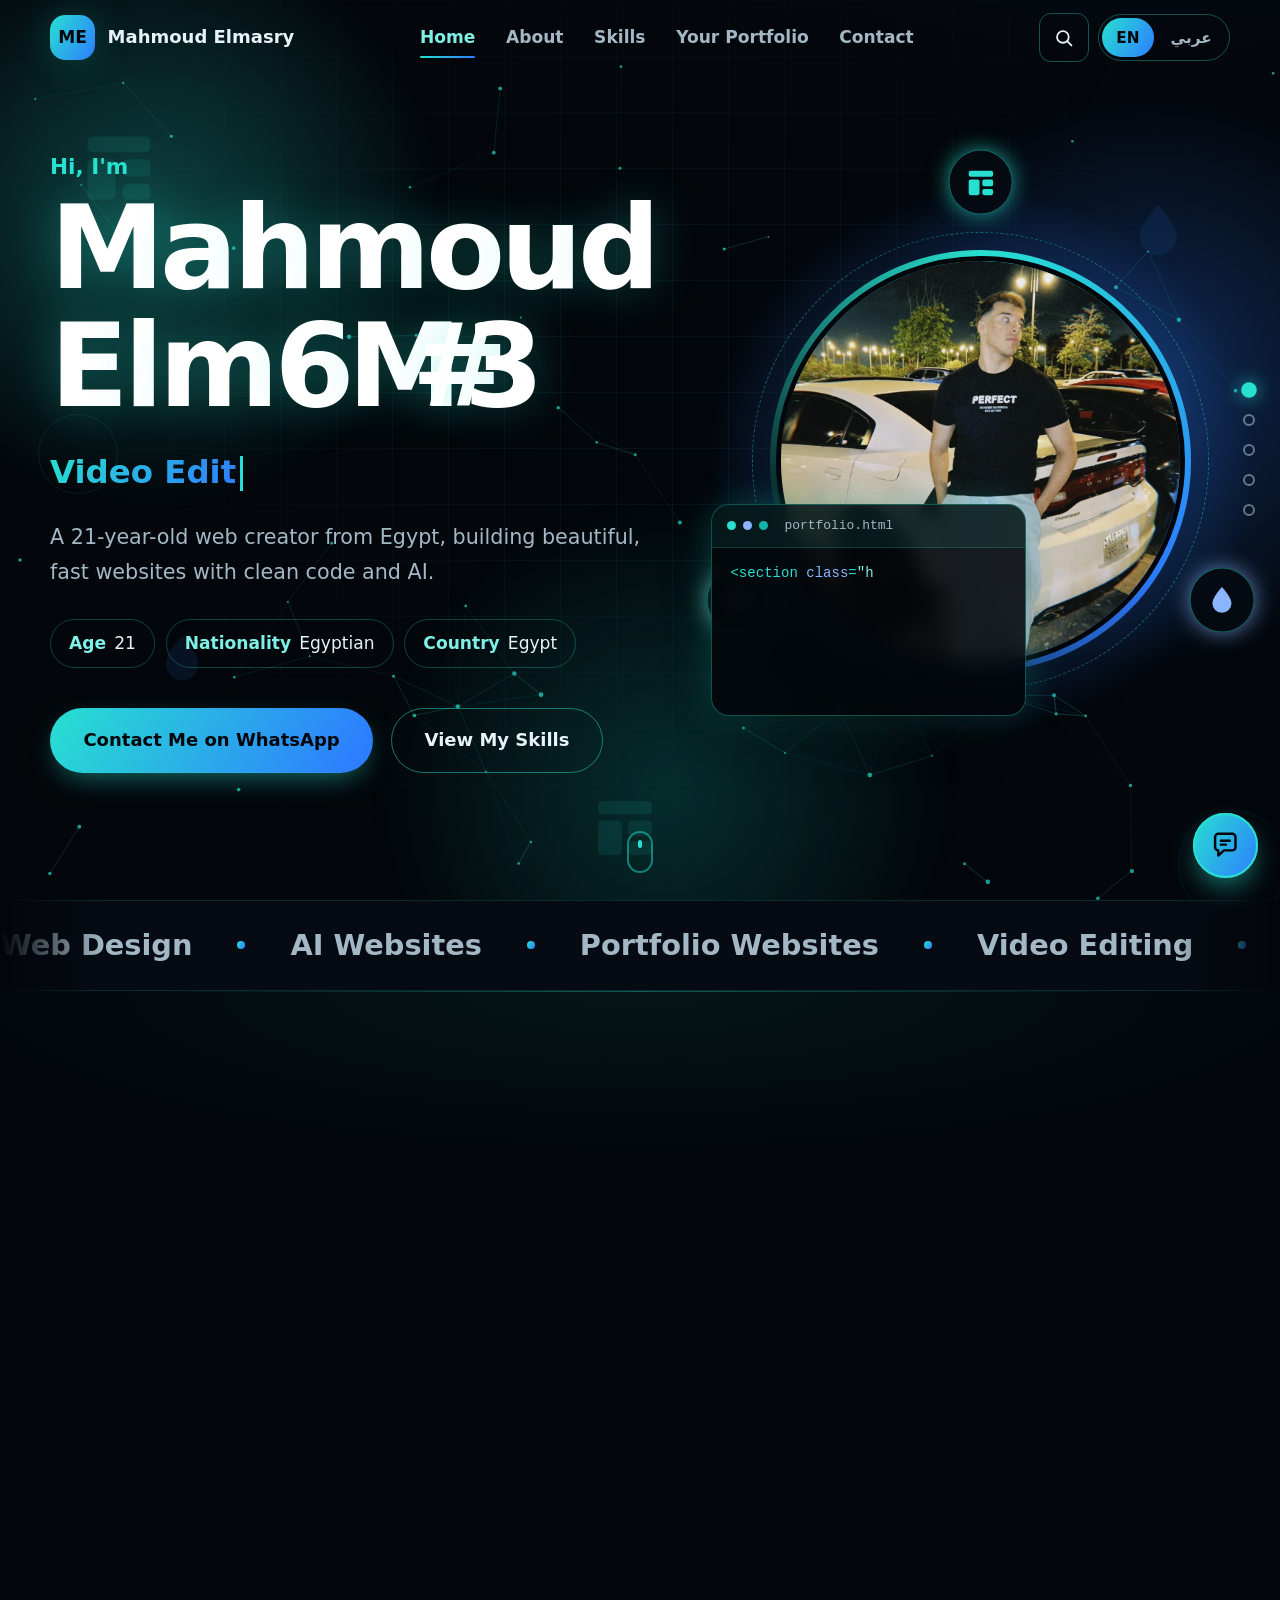
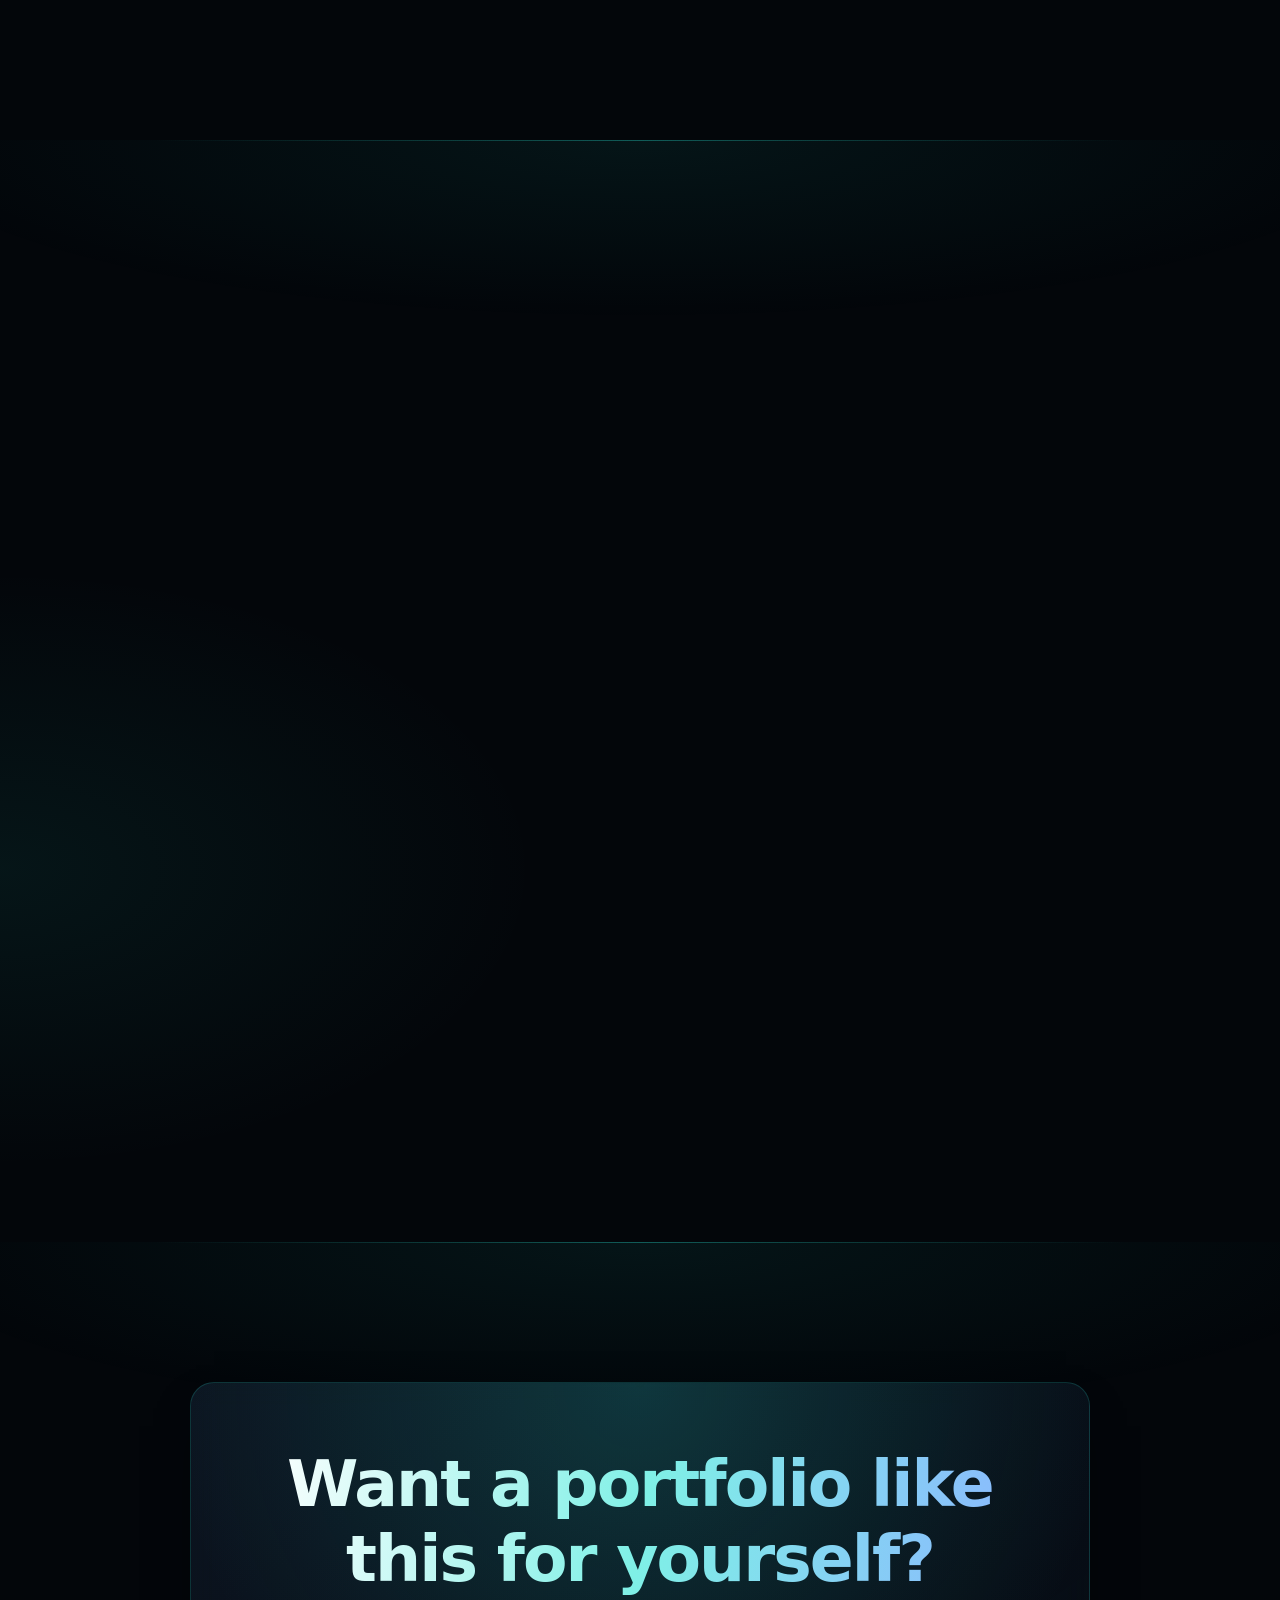
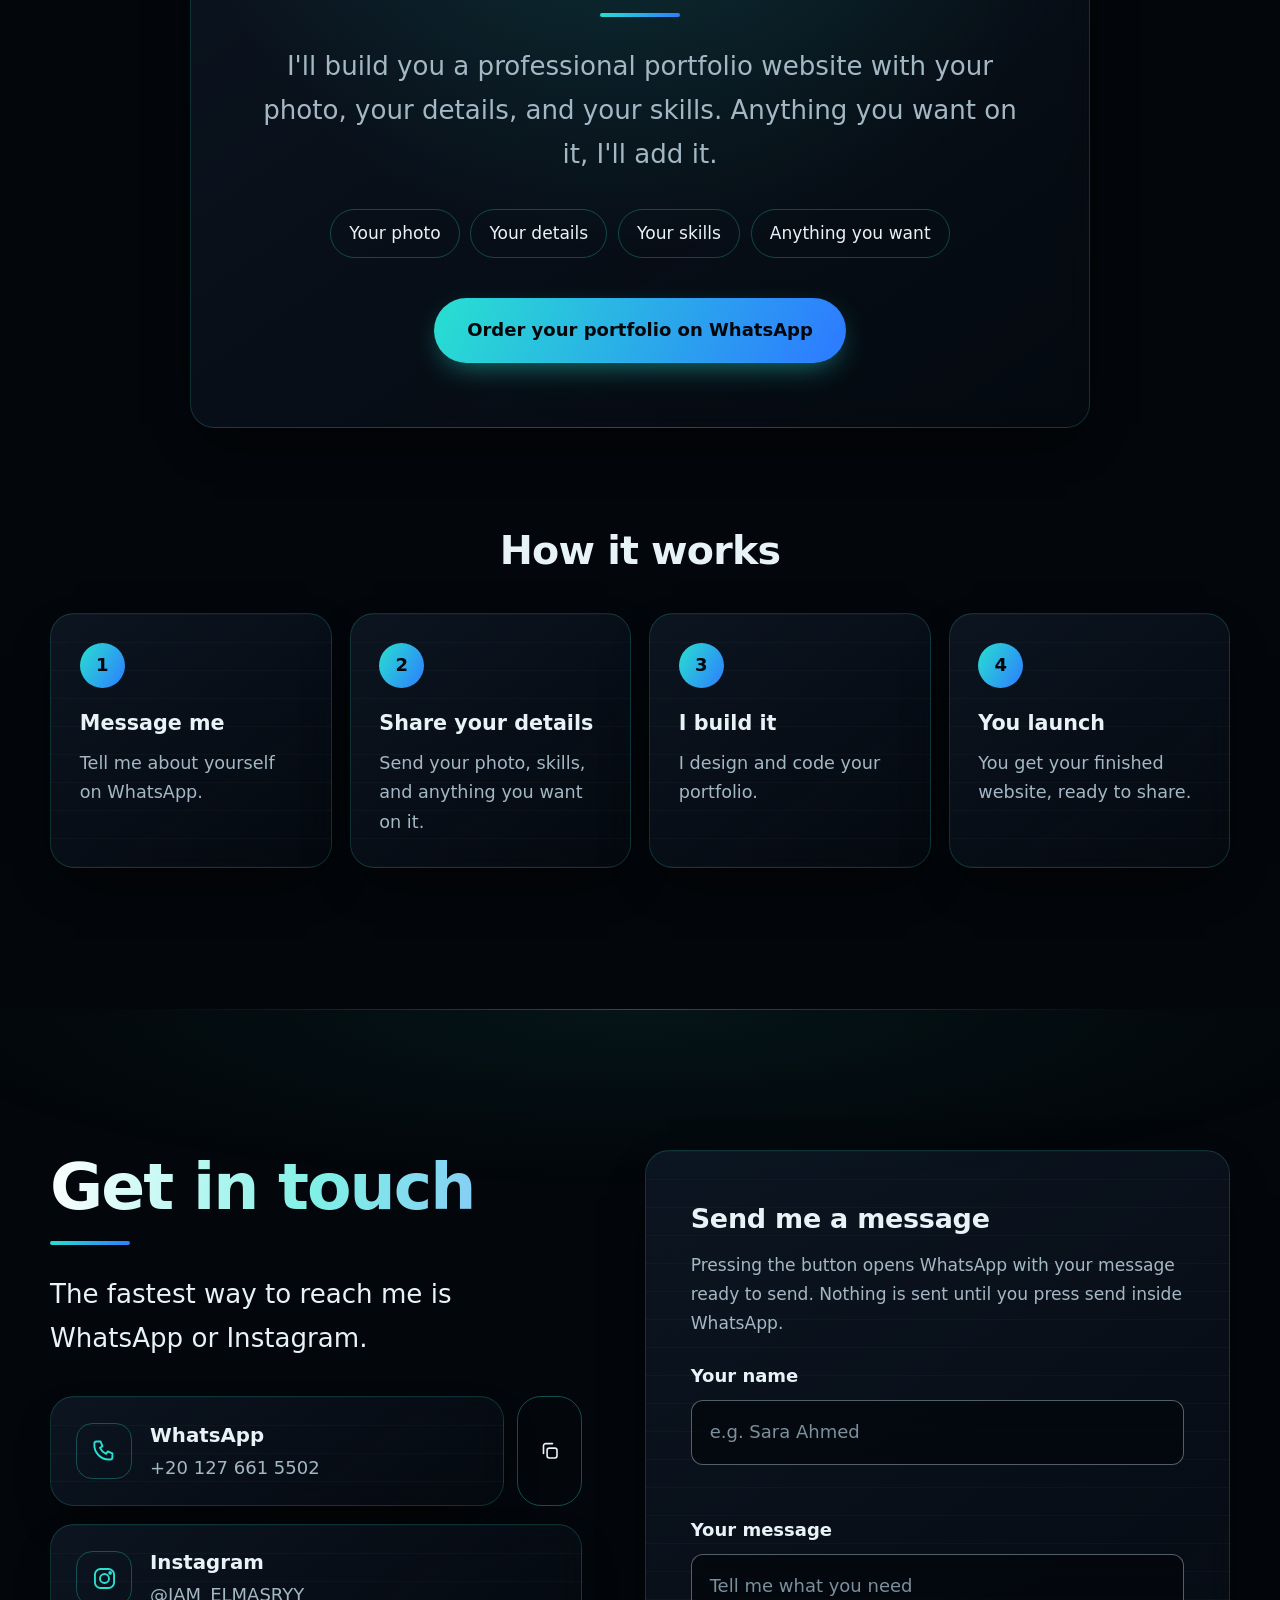
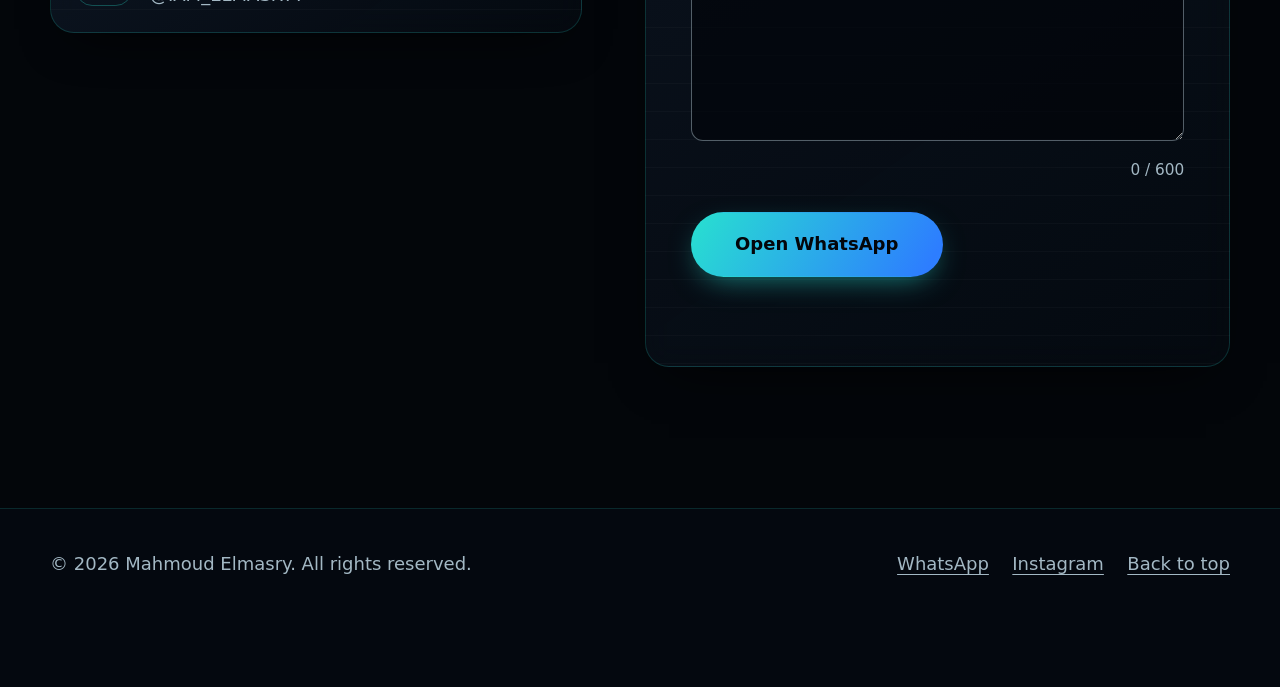
==== index.html @ 2e0e339b "Add files via upload" ====
<!DOCTYPE html>
<html lang="en" dir="ltr">
<head>
  <!-- ============================================================
       HEAD: information for the browser and for link previews.
       Nothing here is shown on the page itself.
       ============================================================ -->
  <meta charset="UTF-8">
  <meta name="viewport" content="width=device-width, initial-scale=1">

  <title>Mahmoud Elmasry | Web Creator from Egypt</title>
  <meta name="description" content="Mahmoud Elmasry, 21, from Egypt. I build beautiful websites with HTML, CSS, JavaScript and AI, and I create professional portfolio websites for other people.">
  <meta name="theme-color" content="#03060a">

  <!-- Link preview (WhatsApp, Instagram, etc.). A preview IMAGE needs the site to be online first. -->
  <meta property="og:type" content="website">
  <meta property="og:title" content="Mahmoud Elmasry | Web Creator from Egypt">
  <meta property="og:description" content="I build beautiful websites and professional portfolio websites for other people.">
  <meta name="twitter:card" content="summary">

  <!-- Tiny built-in icon (so there is no missing favicon error) -->
  <link rel="icon" href="data:image/svg+xml,%3Csvg xmlns='http://www.w3.org/2000/svg' viewBox='0 0 64 64'%3E%3Crect width='64' height='64' rx='14' fill='%2303060a'/%3E%3Ctext x='32' y='43' font-size='30' text-anchor='middle' fill='%2328e0d0' font-family='Arial' font-weight='700'%3EME%3C/text%3E%3C/svg%3E">

  <link rel="stylesheet" href="style.css">

  <!-- If JavaScript is off, show everything normally instead of a blank page -->
  <noscript>
    <style>
      .reveal { opacity: 1 !important; translate: none !important; filter: none !important; }
      .loader { display: none !important; }
    </style>
  </noscript>
</head>

<body id="top">

  <!-- ============================================================
       SHAPE LIBRARY: the three icon shapes (structure, drop, bolt).
       They are drawn once here and reused with <use>. Shapes only, no letters.
       ============================================================ -->
  <svg width="0" height="0" style="position:absolute" aria-hidden="true" focusable="false">
    <!-- Structure: blocks of a page layout -->
    <symbol id="shape-structure" viewBox="0 0 48 48">
      <rect x="6" y="6" width="36" height="9" rx="3"/>
      <rect x="6" y="19" width="16" height="23" rx="3"/>
      <rect x="26" y="19" width="16" height="10" rx="3"/>
      <rect x="26" y="33" width="16" height="9" rx="3"/>
    </symbol>
    <!-- Drop: a drop of color -->
    <symbol id="shape-drop" viewBox="0 0 48 48">
      <path d="M24 5C24 5 10 20 10 29a14 14 0 0 0 28 0C38 20 24 5 24 5z"/>
    </symbol>
    <!-- Bolt: a spark of energy -->
    <symbol id="shape-bolt" viewBox="0 0 48 48">
      <path d="M27 4 12 27h10l-3 17 17-25H26z"/>
    </symbol>
  </svg>

  <!-- Skip link: lets keyboard users jump straight to the main content -->
  <a class="skip-link" href="#main" data-i18n="skip">Skip to main content</a>

  <!-- ============================================================
       PAGE LOADER (hidden by script.js)
       ============================================================ -->
  <div class="loader" id="loader" aria-hidden="true">
    <!-- Soft glowing light behind everything -->
    <span class="loader-glow lg1"></span>
    <span class="loader-glow lg2"></span>

    <div class="loader-mark">
      <!-- Glowing orb: two spinning rings, three shapes orbiting, and your initials -->
      <div class="loader-orb">
        <span class="loader-ring"></span>
        <span class="loader-ring loader-ring-2"></span>
        <div class="loader-orbit">
          <span class="lo lo1"><svg viewBox="0 0 48 48"><use href="#shape-structure"/></svg></span>
          <span class="lo lo2"><svg viewBox="0 0 48 48"><use href="#shape-drop"/></svg></span>
          <span class="lo lo3"><svg viewBox="0 0 48 48"><use href="#shape-bolt"/></svg></span>
        </div>
        <span class="loader-letters">R.</span>
      </div>
      <span class="loader-bar"><span class="loader-bar-fill"></span></span>
      <span class="loader-percent" id="loader-percent">0%</span>
    </div>
  </div>

  <!-- Top progress bar, custom cursor, floating background shapes -->
  <div class="scroll-progress" id="scroll-progress" aria-hidden="true"></div>
  <div class="cursor-ring" id="cursor-ring" aria-hidden="true"></div>
  <div class="cursor-dot" id="cursor-dot" aria-hidden="true"></div>

  <!-- Background shapes that drift at different speeds while you scroll (depth effect) -->
  <div class="bg-shapes" id="bg-shapes" aria-hidden="true">
    <span class="bg-shape" style="--depth:0.12; --x:6%;  --y:14%; --size:84px;  --d:0s"><svg viewBox="0 0 48 48"><use href="#shape-structure"/></svg></span>
    <span class="bg-shape" style="--depth:0.30; --x:88%; --y:22%; --size:64px;  --d:-3s"><svg viewBox="0 0 48 48"><use href="#shape-drop"/></svg></span>
    <span class="bg-shape" style="--depth:0.20; --x:78%; --y:62%; --size:96px;  --d:-6s"><svg viewBox="0 0 48 48"><use href="#shape-bolt"/></svg></span>
    <span class="bg-shape" style="--depth:0.40; --x:12%; --y:70%; --size:56px;  --d:-2s"><svg viewBox="0 0 48 48"><use href="#shape-drop"/></svg></span>
    <span class="bg-shape" style="--depth:0.16; --x:46%; --y:88%; --size:72px;  --d:-8s"><svg viewBox="0 0 48 48"><use href="#shape-structure"/></svg></span>
    <span class="bg-shape bg-ring" style="--depth:0.25; --x:92%; --y:90%; --size:110px; --d:-4s"></span>
    <span class="bg-shape bg-ring" style="--depth:0.10; --x:3%;  --y:46%; --size:80px;  --d:-7s"></span>
  </div>

  <!-- ============================================================
       HEADER: logo, menu, quick-menu button, language switch
       ============================================================ -->
  <header class="site-header" id="site-header">
    <nav class="nav container" data-i18n-attr="aria-label:aria.nav" aria-label="Main navigation">

      <a class="logo" href="#home" data-i18n-attr="aria-label:aria.logo" aria-label="Mahmoud Elmasry, go to top">
        <span class="logo-badge">ME</span>
        <span class="logo-text" data-i18n="hero.name">Mahmoud Elmasry</span>
      </a>

      <!-- Menu links (each href matches a section id below) -->
      <ul class="nav-menu" id="nav-menu">
        <li><a class="nav-link" href="#home" data-i18n="nav.home">Home</a></li>
        <li><a class="nav-link" href="#about" data-i18n="nav.about">About</a></li>
        <li><a class="nav-link" href="#skills" data-i18n="nav.skills">Skills</a></li>
        <li><a class="nav-link" href="#services" data-i18n="nav.services">Your Portfolio</a></li>
        <li><a class="nav-link" href="#contact" data-i18n="nav.contact">Contact</a></li>
      </ul>

      <div class="nav-actions">
        <!-- Quick menu (also opens with Ctrl+K or Cmd+K) -->
        <button class="icon-btn" id="palette-open" type="button" aria-haspopup="dialog"
                data-i18n-attr="aria-label:aria.palette" aria-label="Open quick menu">
          <svg viewBox="0 0 24 24" fill="none" stroke="currentColor" stroke-width="2" stroke-linecap="round" aria-hidden="true">
            <circle cx="11" cy="11" r="6.5"/><path d="M16 16l4.5 4.5"/>
          </svg>
        </button>

        <!-- Language switch: English or Arabic -->
        <div class="lang-switch" role="group" data-i18n-attr="aria-label:aria.lang" aria-label="Language">
          <button class="lang-btn is-active" type="button" data-lang="en" lang="en" aria-pressed="true">EN</button>
          <button class="lang-btn" type="button" data-lang="ar" lang="ar" aria-pressed="false">عربي</button>
        </div>

        <!-- Hamburger (mobile only) -->
        <button class="nav-toggle" id="nav-toggle" type="button"
                aria-expanded="false" aria-controls="nav-menu" aria-label="Open menu">
          <span class="nav-toggle-bar"></span>
          <span class="nav-toggle-bar"></span>
          <span class="nav-toggle-bar"></span>
        </button>
      </div>
    </nav>
  </header>

  <!-- Side dots: one dot per section (desktop only) -->
  <nav class="dots" id="dots" data-i18n-attr="aria-label:aria.dots" aria-label="Page sections">
    <ul>
      <li><a class="dot" href="#home"><span class="dot-label" data-i18n="nav.home">Home</span></a></li>
      <li><a class="dot" href="#about"><span class="dot-label" data-i18n="nav.about">About</span></a></li>
      <li><a class="dot" href="#skills"><span class="dot-label" data-i18n="nav.skills">Skills</span></a></li>
      <li><a class="dot" href="#services"><span class="dot-label" data-i18n="nav.services">Your Portfolio</span></a></li>
      <li><a class="dot" href="#contact"><span class="dot-label" data-i18n="nav.contact">Contact</span></a></li>
    </ul>
  </nav>

  <main id="main">

    <!-- ============================================================
         HERO: photo + name + intro + code window
         ============================================================ -->
    <section class="hero spot" id="home" aria-labelledby="hero-name">

      <div class="hero-bg" aria-hidden="true">
        <span class="blob blob-1"></span>
        <span class="blob blob-2"></span>
        <span class="blob blob-3"></span>
        <canvas class="hero-canvas" id="hero-canvas"></canvas>
      </div>

      <div class="container hero-grid">

        <!-- Text side -->
        <div class="hero-text">
          <p class="hero-hello reveal" data-i18n="hero.hello">Hi, I'm</p>
          <h1 class="hero-name" id="hero-name" data-i18n="hero.name">Mahmoud Elmasry</h1>

          <!-- Typing effect: the visible text is filled in by script.js -->
          <p class="hero-role reveal" style="--i:1">
            <span class="sr-only" data-i18n="hero.rolesSr">Video editor, AI website builder, web developer, portfolio designer.</span>
            <span aria-hidden="true"><span class="typing-text" id="typing-text">Video Editor</span><span class="typing-caret"></span></span>
          </p>

          <p class="hero-intro reveal" style="--i:2" data-i18n="hero.intro">
            A 21-year-old web creator from Egypt, building beautiful, fast websites with clean code and AI.
          </p>

          <ul class="hero-facts reveal" style="--i:3" data-i18n-attr="aria-label:aria.facts" aria-label="Quick facts">
            <li class="chip"><strong data-i18n="fact.age">Age</strong> <span>21</span></li>
            <li class="chip"><strong data-i18n="fact.nationality">Nationality</strong> <span data-i18n="fact.nationalityVal">Egyptian</span></li>
            <li class="chip"><strong data-i18n="fact.country">Country</strong> <span data-i18n="fact.countryVal">Egypt</span></li>
          </ul>

          <div class="hero-actions reveal" style="--i:4">
            <a class="btn btn-primary magnetic" data-wa data-wa-key="msg.default"
               href="https://wa.me/201276615502?text=Hi%20Mahmoud%2C%20I%20saw%20your%20portfolio."
               target="_blank" rel="noopener noreferrer">
              <span class="btn-label" data-i18n="hero.ctaWhatsApp">Contact Me on WhatsApp</span>
            </a>
            <a class="btn btn-ghost magnetic" href="#skills">
              <span class="btn-label" data-i18n="hero.ctaSkills">View My Skills</span>
            </a>
          </div>
        </div>

        <!-- Photo side -->
        <div class="hero-photo reveal" style="--i:2">
          <div class="photo-tilt" id="photo-tilt">
            <div class="photo-glow" aria-hidden="true"></div>

            <!-- Three icon shapes orbit around the photo (shapes only, no letters) -->
            <div class="orbit" aria-hidden="true">
              <span class="orbit-item o1"><svg class="orbit-shape" viewBox="0 0 48 48"><use href="#shape-structure"/></svg></span>
              <span class="orbit-item o2"><svg class="orbit-shape" viewBox="0 0 48 48"><use href="#shape-drop"/></svg></span>
              <span class="orbit-item o3"><svg class="orbit-shape" viewBox="0 0 48 48"><use href="#shape-bolt"/></svg></span>
            </div>

            <div class="photo-frame" id="photo-frame">
              <!-- Put your picture in this folder and name it photo.jpg.
                   If it is missing, onerror shows the "ME" placeholder. -->
              <img class="photo-img" id="profile-photo"
                   src="photo.jpg" alt="Portrait of Mahmoud Elmasry" data-i18n-attr="alt:photo.alt"
                   width="480" height="480" loading="eager" decoding="async"
                   onerror="this.closest('.photo-frame').classList.add('photo-missing')">
              <div class="photo-fallback" aria-hidden="true"><span>ME</span></div>
            </div>
          </div>

          <!-- Decorative code window: script.js types code, then the preview appears -->
          <div class="code-window" aria-hidden="true">
            <div class="code-bar">
              <span class="cb-dot"></span><span class="cb-dot"></span><span class="cb-dot"></span>
              <span class="code-file">portfolio.html</span>
            </div>
            <pre class="code-pre"><code id="code-typing">&lt;section class="hero"&gt;
  &lt;h1&gt;Hello, world&lt;/h1&gt;
&lt;/section&gt;</code></pre>
            <div class="code-preview" id="code-preview">
              <span class="pv-avatar"></span>
              <span class="pv-lines"><span class="pv-line pv-l1"></span><span class="pv-line pv-l2"></span></span>
              <span class="pv-btn"></span>
            </div>
          </div>
        </div>

      </div>

      <a class="scroll-hint" href="#about" data-i18n-attr="aria-label:aria.scrollHint" aria-label="Scroll to the About section">
        <span class="scroll-hint-dot"></span>
      </a>
    </section>

    <!-- ============================================================
         MARQUEE: endlessly scrolling keywords
         ============================================================ -->
    <section class="marquee" data-i18n-attr="aria-label:aria.marquee" aria-label="Skill keywords">
      <div class="marquee-track">
        <ul class="marquee-group">
          <li data-i18n="mq.1">Web Design</li><li data-i18n="mq.2">AI Websites</li><li data-i18n="mq.3">Portfolio Websites</li><li data-i18n="mq.4">Video Editing</li><li data-i18n="mq.5">Clean Code</li><li data-i18n="mq.6">English</li>
        </ul>
        <!-- Exact copy so the loop looks seamless (hidden from screen readers) -->
        <ul class="marquee-group" aria-hidden="true">
          <li data-i18n="mq.1">Web Design</li><li data-i18n="mq.2">AI Websites</li><li data-i18n="mq.3">Portfolio Websites</li><li data-i18n="mq.4">Video Editing</li><li data-i18n="mq.5">Clean Code</li><li data-i18n="mq.6">English</li>
        </ul>
      </div>
    </section>

    <!-- ============================================================
         ABOUT
         ============================================================ -->
    <section class="section" id="about" aria-labelledby="about-title">
      <div class="container about-grid">

        <div class="about-copy">
          <h2 class="section-title reveal" id="about-title" data-i18n="about.title">About me</h2>
          <p class="lead reveal" style="--i:1" data-i18n="about.lead">
            I'm Mahmoud, a 21-year-old web creator from Egypt. I combine clean HTML, CSS, and JavaScript with AI tools to build websites that look polished and feel alive.
          </p>
          <p class="reveal" style="--i:2" data-i18n="about.p2">
            I also edit videos, and I help other people launch a personal portfolio website of their own.
          </p>
        </div>

        <div class="about-side">
          <div class="stats">
            <div class="stat glass reveal" style="--i:1">
              <span class="stat-number" data-count="21">21</span>
              <span class="stat-label" data-i18n="about.years">Years old</span>
            </div>
            <div class="stat glass reveal" style="--i:2">
              <span class="stat-number" data-count="5">5</span>
              <span class="stat-label" data-i18n="about.skillsCount">Core skills</span>
            </div>
          </div>

          <dl class="facts glass reveal" style="--i:3">
            <div class="fact"><dt data-i18n="fact.name">Name</dt><dd data-i18n="hero.name">Mahmoud Elmasry</dd></div>
            <div class="fact"><dt data-i18n="fact.age">Age</dt><dd>21</dd></div>
            <div class="fact"><dt data-i18n="fact.country">Country</dt><dd data-i18n="fact.countryVal">Egypt</dd></div>
            <div class="fact"><dt data-i18n="fact.languages">Languages</dt><dd data-i18n="fact.languagesVal">Arabic, English</dd></div>
          </dl>
        </div>

      </div>
    </section>

    <!-- ============================================================
         SKILLS: 5 cards in a bento grid
         ============================================================ -->
    <section class="section" id="skills" aria-labelledby="skills-title">
      <div class="container">
        <h2 class="section-title reveal" id="skills-title" data-i18n="skills.title">What I can do</h2>

        <ul class="skills-grid">

          <li class="skill-card glass tilt spot reveal skill-feature" style="--i:0">
            <span class="card-glare" aria-hidden="true"></span>
            <span class="skill-icon" aria-hidden="true">
              <svg viewBox="0 0 24 24" fill="none" stroke="currentColor" stroke-width="1.7" stroke-linecap="round" stroke-linejoin="round">
                <rect x="3" y="4" width="18" height="14" rx="2.5"/><path d="M3 8.5h18"/>
                <path d="M12 11.2l.9 1.9 1.9.9-1.9.9-.9 1.9-.9-1.9-1.9-.9 1.9-.9z"/>
              </svg>
            </span>
            <h3 data-i18n="s1.title">Visually beautiful websites with AI</h3>
            <p data-i18n="s1.text">I use AI tools to design and build websites that look modern, feel smooth, and work on every screen.</p>
          </li>

          <li class="skill-card glass tilt spot reveal" style="--i:1">
            <span class="card-glare" aria-hidden="true"></span>
            <span class="skill-icon" aria-hidden="true">
              <svg viewBox="0 0 24 24" fill="none" stroke="currentColor" stroke-width="1.7" stroke-linecap="round" stroke-linejoin="round">
                <path d="M8 7l-5 5 5 5"/><path d="M16 7l5 5-5 5"/><path d="M13.5 5l-3 14"/>
              </svg>
            </span>
            <h3 data-i18n="s2.title">HTML, CSS &amp; JavaScript</h3>
            <p data-i18n="s2.text">Clean, readable code for layouts, animations, and interactive features.</p>
          </li>

          <li class="skill-card glass tilt spot reveal" style="--i:2">
            <span class="card-glare" aria-hidden="true"></span>
            <span class="skill-icon" aria-hidden="true">
              <svg viewBox="0 0 24 24" fill="none" stroke="currentColor" stroke-width="1.7" stroke-linecap="round" stroke-linejoin="round">
                <rect x="3" y="3.5" width="18" height="17" rx="2.5"/><circle cx="12" cy="10" r="2.6"/>
                <path d="M6.8 18c.9-2.4 2.8-3.6 5.2-3.6s4.3 1.2 5.2 3.6"/>
              </svg>
            </span>
            <h3 data-i18n="s3.title">Portfolio websites for other people</h3>
            <p data-i18n="s3.text">I build a personal portfolio website that shows you off, tailored to your skills and style.</p>
          </li>

          <li class="skill-card glass tilt spot reveal" style="--i:3">
            <span class="card-glare" aria-hidden="true"></span>
            <span class="skill-icon" aria-hidden="true">
              <svg viewBox="0 0 24 24" fill="none" stroke="currentColor" stroke-width="1.7" stroke-linecap="round" stroke-linejoin="round">
                <rect x="3" y="4" width="18" height="16" rx="2.5"/><path d="M7.5 4v16M16.5 4v16"/>
                <path d="M3 9h4.5M3 15h4.5M16.5 9H21M16.5 15H21"/>
              </svg>
            </span>
            <h3 data-i18n="s4.title">Video editing</h3>
            <p data-i18n="s4.text">Intermediate level. I cut and shape clips into clear, good-looking videos.</p>
          </li>

          <li class="skill-card glass tilt spot reveal" style="--i:4">
            <span class="card-glare" aria-hidden="true"></span>
            <span class="skill-icon" aria-hidden="true">
              <svg viewBox="0 0 24 24" fill="none" stroke="currentColor" stroke-width="1.7" stroke-linecap="round" stroke-linejoin="round">
                <path d="M4 5.5A2.5 2.5 0 0 1 6.5 3h11A2.5 2.5 0 0 1 20 5.5v8a2.5 2.5 0 0 1-2.5 2.5H11l-4.5 4v-4h0A2.5 2.5 0 0 1 4 13.5z"/>
                <path d="M8.5 8.5h7M8.5 11.5h4"/>
              </svg>
            </span>
            <h3 data-i18n="s5.title">Fluent, confident English</h3>
            <p data-i18n="s5.text">I speak English clearly and confidently, so working together is easy.</p>
          </li>

        </ul>
      </div>
    </section>

    <!-- ============================================================
         SERVICES: the portfolio I build for other people + how it works
         ============================================================ -->
    <section class="section" id="services" aria-labelledby="services-title">
      <div class="container">

        <div class="services-box glass spot reveal">
          <h2 class="section-title" id="services-title" data-i18n="svc.title">Want a portfolio like this for yourself?</h2>
          <p class="lead" data-i18n="svc.lead">I'll build you a professional portfolio website with your photo, your details, and your skills. Anything you want on it, I'll add it.</p>

          <ul class="services-list">
            <li class="chip" data-i18n="svc.c1">Your photo</li>
            <li class="chip" data-i18n="svc.c2">Your details</li>
            <li class="chip" data-i18n="svc.c3">Your skills</li>
            <li class="chip" data-i18n="svc.c4">Anything you want</li>
          </ul>

          <a class="btn btn-primary magnetic" data-wa data-wa-key="msg.order"
             href="https://wa.me/201276615502?text=Hi%20Mahmoud%2C%20I'd%20like%20a%20portfolio%20website%20like%20yours."
             target="_blank" rel="noopener noreferrer">
            <span class="btn-label" data-i18n="svc.cta">Order your portfolio on WhatsApp</span>
          </a>
        </div>

        <!-- How it works: a real sequence, so numbers make sense here -->
        <h3 class="steps-title reveal" data-i18n="steps.title">How it works</h3>
        <ol class="steps">
          <li class="step glass reveal" style="--i:0">
            <span class="step-num" aria-hidden="true">1</span>
            <h4 data-i18n="step1.title">Message me</h4>
            <p data-i18n="step1.text">Tell me about yourself on WhatsApp.</p>
          </li>
          <li class="step glass reveal" style="--i:1">
            <span class="step-num" aria-hidden="true">2</span>
            <h4 data-i18n="step2.title">Share your details</h4>
            <p data-i18n="step2.text">Send your photo, skills, and anything you want on it.</p>
          </li>
          <li class="step glass reveal" style="--i:2">
            <span class="step-num" aria-hidden="true">3</span>
            <h4 data-i18n="step3.title">I build it</h4>
            <p data-i18n="step3.text">I design and code your portfolio.</p>
          </li>
          <li class="step glass reveal" style="--i:3">
            <span class="step-num" aria-hidden="true">4</span>
            <h4 data-i18n="step4.title">You launch</h4>
            <p data-i18n="step4.text">You get your finished website, ready to share.</p>
          </li>
        </ol>

      </div>
    </section>

    <!-- ============================================================
         CONTACT
         ============================================================ -->
    <section class="section" id="contact" aria-labelledby="contact-title">
      <div class="container contact-grid">

        <div class="contact-info">
          <h2 class="section-title reveal" id="contact-title" data-i18n="contact.title">Get in touch</h2>
          <p class="lead reveal" style="--i:1" data-i18n="contact.lead">The fastest way to reach me is WhatsApp or Instagram.</p>

          <ul class="contact-links">
            <li class="contact-row reveal" style="--i:2">
              <a class="contact-card glass spot" data-wa data-wa-key="msg.default"
                 href="https://wa.me/201276615502?text=Hi%20Mahmoud%2C%20I%20saw%20your%20portfolio."
                 target="_blank" rel="noopener noreferrer">
                <span class="contact-icon" aria-hidden="true">
                  <svg viewBox="0 0 24 24" fill="none" stroke="currentColor" stroke-width="1.7" stroke-linecap="round" stroke-linejoin="round">
                    <path d="M5 4h3.5l1.7 4.2-2.2 1.4a11 11 0 0 0 5.4 5.4l1.4-2.2L19 14.5V18a2 2 0 0 1-2 2A13 13 0 0 1 3 6a2 2 0 0 1 2-2z"/>
                  </svg>
                </span>
                <span class="contact-text">
                  <strong data-i18n="contact.whatsapp">WhatsApp</strong>
                  <span class="phone-number" dir="ltr" data-phone-display>+20 127 661 5502</span>
                </span>
              </a>
              <!-- Copies the number to the clipboard -->
              <button class="icon-btn copy-btn" id="copy-number" type="button" data-i18n-attr="aria-label:contact.copy" aria-label="Copy phone number">
                <svg viewBox="0 0 24 24" fill="none" stroke="currentColor" stroke-width="1.8" stroke-linecap="round" stroke-linejoin="round" aria-hidden="true">
                  <rect x="9" y="9" width="11" height="11" rx="2.5"/><path d="M5 15V6.5A2.5 2.5 0 0 1 7.5 4H15"/>
                </svg>
              </button>
            </li>
            <li class="contact-row reveal" style="--i:3">
              <a class="contact-card glass spot" data-ig href="https://instagram.com/IAM_ELMASRYY"
                 target="_blank" rel="noopener noreferrer">
                <span class="contact-icon" aria-hidden="true">
                  <svg viewBox="0 0 24 24" fill="none" stroke="currentColor" stroke-width="1.7" stroke-linecap="round" stroke-linejoin="round">
                    <rect x="3.5" y="3.5" width="17" height="17" rx="5"/><circle cx="12" cy="12" r="4"/>
                    <circle cx="17" cy="7" r=".8" fill="currentColor"/>
                  </svg>
                </span>
                <span class="contact-text">
                  <strong data-i18n="contact.instagram">Instagram</strong>
                  <span dir="ltr" data-ig-display>@IAM_ELMASRYY</span>
                </span>
              </a>
            </li>
          </ul>
        </div>

        <!-- CONTACT FORM: validated by script.js, then opens WhatsApp -->
        <form class="contact-form glass reveal" id="contact-form" novalidate style="--i:2" aria-labelledby="form-title">
          <h3 id="form-title" data-i18n="form.title">Send me a message</h3>
          <p class="form-note" data-i18n="form.note">Pressing the button opens WhatsApp with your message ready to send. Nothing is sent until you press send inside WhatsApp.</p>

          <div class="field">
            <label for="contact-name" data-i18n="form.name">Your name</label>
            <input type="text" id="contact-name" name="name" maxlength="60" autocomplete="name" required
                   aria-describedby="name-error" placeholder="e.g. Sara Ahmed" data-i18n-attr="placeholder:form.namePh">
            <p class="field-error" id="name-error" role="alert"></p>
          </div>

          <div class="field">
            <label for="contact-message" data-i18n="form.msg">Your message</label>
            <textarea id="contact-message" name="message" rows="5" maxlength="600" required
                      aria-describedby="message-error message-count"
                      placeholder="Tell me what you need" data-i18n-attr="placeholder:form.msgPh"></textarea>
            <div class="field-meta">
              <p class="field-error" id="message-error" role="alert"></p>
              <p class="field-count" id="message-count" dir="ltr">0 / 600</p>
            </div>
          </div>

          <button class="btn btn-primary magnetic" type="submit" id="submit-btn">
            <span class="btn-spinner" aria-hidden="true"></span>
            <span class="btn-label" id="submit-label" data-i18n="form.btn">Open WhatsApp</span>
          </button>

          <p class="form-status" id="form-status" role="status" aria-live="polite"></p>
        </form>

      </div>
    </section>

  </main>

  <!-- ============================================================
       FOOTER
       ============================================================ -->
  <footer class="site-footer">
    <div class="container footer-inner">
      <p>&copy; <span id="year">2026</span> <span data-i18n="hero.name">Mahmoud Elmasry</span>. <span data-i18n="footer.rights">All rights reserved.</span></p>

      <ul class="footer-links" data-i18n-attr="aria-label:aria.social" aria-label="Social links">
        <li><a data-wa data-wa-key="msg.default" href="https://wa.me/201276615502" target="_blank" rel="noopener noreferrer" data-i18n="contact.whatsapp">WhatsApp</a></li>
        <li><a data-ig href="https://instagram.com/IAM_ELMASRYY" target="_blank" rel="noopener noreferrer" data-i18n="contact.instagram">Instagram</a></li>
        <li><a href="#top" data-i18n="footer.top">Back to top</a></li>
      </ul>
    </div>
  </footer>

  <!-- ============================================================
       FLOATING BUTTONS: WhatsApp (always reachable) + back to top
       ============================================================ -->
  <a class="fab" id="fab" data-wa data-wa-key="msg.default"
     href="https://wa.me/201276615502?text=Hi%20Mahmoud%2C%20I%20saw%20your%20portfolio."
     target="_blank" rel="noopener noreferrer" data-i18n-attr="aria-label:fab.wa" aria-label="Chat on WhatsApp">
    <svg viewBox="0 0 24 24" fill="none" stroke="currentColor" stroke-width="1.9" stroke-linecap="round" stroke-linejoin="round" aria-hidden="true">
      <path d="M4 5.5A2.5 2.5 0 0 1 6.5 3h11A2.5 2.5 0 0 1 20 5.5v8a2.5 2.5 0 0 1-2.5 2.5H11l-4.5 4v-4h0A2.5 2.5 0 0 1 4 13.5z"/>
      <path d="M8.5 8.5h7M8.5 11.5h4"/>
    </svg>
  </a>

  <a class="to-top" id="to-top" href="#top" data-i18n-attr="aria-label:ui.top" aria-label="Back to top">
    <svg class="to-top-ring" viewBox="0 0 48 48" aria-hidden="true">
      <circle class="to-top-track" cx="24" cy="24" r="21"/>
      <circle class="to-top-progress" cx="24" cy="24" r="21"/>
    </svg>
    <svg class="to-top-arrow" viewBox="0 0 24 24" fill="none" stroke="currentColor" stroke-width="2" stroke-linecap="round" stroke-linejoin="round" aria-hidden="true">
      <path d="M12 19V6M6 11l6-6 6 6"/>
    </svg>
  </a>

  <!-- Small message that appears after copying the number -->
  <div class="toast" id="toast" role="status" aria-live="polite"></div>

  <!-- ============================================================
       QUICK MENU (Ctrl+K): jump to sections or run actions
       ============================================================ -->
  <div class="palette" id="palette" role="dialog" aria-modal="true" aria-labelledby="palette-title" hidden>
    <div class="palette-backdrop" data-close></div>
    <div class="palette-panel glass">
      <h2 class="sr-only" id="palette-title" data-i18n="palette.title">Quick menu</h2>
      <input class="palette-input" id="palette-input" type="text" autocomplete="off" spellcheck="false"
             role="combobox" aria-expanded="true" aria-controls="palette-list" aria-autocomplete="list"
             placeholder="Type to search..." data-i18n-attr="placeholder:palette.ph;aria-label:palette.title">
      <ul class="palette-list" id="palette-list" role="listbox"></ul>
      <p class="palette-empty" id="palette-empty" hidden data-i18n="palette.empty">No matches found.</p>
      <p class="palette-hint" data-i18n="palette.hint">Use the arrow keys and Enter. Press Esc to close.</p>
    </div>
  </div>

  <script src="script.js"></script>
</body>
</html>
---- style.css ----
/* ==========================================================================
   MAHMOUD ELMASRY PORTFOLIO - style.css (version 2)
   Palette: black, turquoise, blue.
   Works left-to-right (English) AND right-to-left (Arabic): the file uses
   "logical" properties (inline-start / inline-end) instead of left / right.
   Sections: 1 Variables | 2 Base | 3 Layout | 4 Components | 5 Header
             6 Hero | 7 Marquee | 8 About | 9 Skills
             11 Services | 12 Contact | 13 Footer | 14 Effects and floating UI
             15 Animations | 16 Responsive | 17 Arabic tweaks | 18 Reduced motion
   ========================================================================== */

/* ==========================================================================
   1. VARIABLES - change a color here and it changes everywhere
   ========================================================================== */
:root {
  /* Black (backgrounds) */
  --black: #03060a;
  --ink-900: #060b12;
  --ink-800: #0a121c;
  --ink-700: #101b29;

  /* Turquoise (main accent) */
  --turquoise: #28e0d0;
  --turquoise-300: #7ff0e6;
  --turquoise-600: #12b5a8;

  /* Blue (second accent) */
  --blue: #2d7dff;
  --blue-300: #8bb6ff;
  --blue-600: #1b57d6;

  /* Text */
  --text: #e8f3f7;
  --text-muted: #a3b8c4;

  /* Used only for form error messages so errors are clearly visible */
  --error: #ff9d9d;

  /* Transparent versions */
  --turquoise-a08: rgba(40, 224, 208, 0.08)
  --turquoise-a30: rgba(40, 224, 208, 0.3);
  --blue-a15: rgba(45, 125, 255, 0.15);

  --grad: linear-gradient(120deg, var(--turquoise), var(--blue));

  /* Shape, shadows, motion */
  --r-sm: 12px;
  --r-md: 18px;
  --r-lg: 24px;
  --r-pill: 999px;
  --shadow-card: 0 20px 50px -24px rgba(0, 0, 0, 0.9);
  --shadow-glow: 0 0 40px -6px rgba(40, 224, 208, 0.35);
  --ease: cubic-bezier(0.22, 1, 0.36, 1);
  --gutter: clamp(1.25rem, 4vw, 2.5rem);
  --header-h: 76px;

  /* System fonts only: no downloads, works offline */
  --font: "Segoe UI Variable Display", "Segoe UI", system-ui, -apple-system,
          "Helvetica Neue", Arial, sans-serif;
  --mono: ui-monospace, "SF Mono", Consolas, "Liberation Mono", monospace;
}

/* ==========================================================================
   2. BASE
   ========================================================================== */
*, *::before, *::after { box-sizing: border-box; }

[hidden] { display: none !important; }

html {
  font-size: clamp(16px, 0.3vw + 15px, 18px);   /* text grows a little on big screens */
  scroll-behavior: smooth;
  scroll-padding-top: 84px;
  color-scheme: dark;
  -webkit-text-size-adjust: 100%;
}

body {
  margin: 0;
  font-family: var(--font);
  line-height: 1.7;
  color: var(--text);
  overflow-x: hidden;
  background:
    radial-gradient(1100px 600px at 90% -5%, rgba(45, 125, 255, 0.1), transparent 60%),
    radial-gradient(900px 500px at 0% 45%, rgba(40, 224, 208, 0.07), transparent 60%),
    var(--black);
  background-repeat: no-repeat;
}
body.menu-open, body.palette-open { overflow: hidden; }

img, svg, canvas { display: block; max-width: 100%; }
h1, h2, h3, h4, p, ul, ol, dl, dd { margin: 0; }
ul, ol { padding: 0; list-style: none; }
a { color: inherit; }
button { font: inherit; color: inherit; }

::selection { background: var(--turquoise); color: var(--black); }
:focus-visible { outline: 3px solid var(--turquoise-300); outline-offset: 3px; }

.sr-only {
  position: absolute; width: 1px; height: 1px; margin: -1px; padding: 0;
  overflow: hidden; clip: rect(0 0 0 0); white-space: nowrap; border: 0;
}

.skip-link {
  position: fixed; inset-inline-start: 1rem; top: -5rem; z-index: 4500;
  padding: 0.75rem 1.25rem; border-radius: var(--r-sm);
  background: var(--turquoise); color: var(--black); font-weight: 700; text-decoration: none;
  transition: top 0.2s;
}
.skip-link:focus { top: 1rem; }

/* ==========================================================================
   3. LAYOUT
   ========================================================================== */
.container { width: min(1180px, 100% - 2 * var(--gutter)); margin-inline: auto; }

/* Content sits above the floating background shapes */
main, .site-footer { position: relative; z-index: 1; }

.section { position: relative; padding-block: clamp(5rem, 11vw, 9rem); }

/* Soft divider + glow between sections so the page flows */
.section::before {
  content: ""; position: absolute; top: 0; inset-inline: 12%; height: 1px;
  background: linear-gradient(90deg, transparent, rgba(40, 224, 208, 0.35), transparent);
}
.section::after {
  content: ""; position: absolute; top: 0; inset-inline: 0; height: 180px; pointer-events: none;
  background: radial-gradient(60% 100% at 50% 0, rgba(40, 224, 208, 0.07), transparent);
}

.section-title {
  position: relative; z-index: 1;
  font-size: clamp(2.1rem, 5.4vw, 3.6rem);
  line-height: 1.15; font-weight: 800; letter-spacing: -0.03em;
  margin-bottom: 1.5rem;
  background: linear-gradient(100deg, #fff 0%, var(--turquoise-300) 50%, var(--blue-300) 100%);
  -webkit-background-clip: text; background-clip: text;
  -webkit-text-fill-color: transparent; color: transparent;
}
.section-title::after {
  content: ""; display: block; height: 4px; width: 0; margin-top: 0.9rem;
  border-radius: var(--r-pill); background: var(--grad);
  transition: width 0.9s var(--ease) 0.3s;
}
.section-title.is-visible::after, .is-visible .section-title::after { width: 80px; }

.lead { position: relative; z-index: 1; font-size: clamp(1.15rem, 2.2vw, 1.45rem); color: var(--text); max-width: 58ch; }
.section p { color: var(--text-muted); }
.section .lead { color: var(--text); }

/* ==========================================================================
   4. COMPONENTS - buttons, glass cards, chips
   ========================================================================== */
.btn {
  position: relative; isolation: isolate; overflow: hidden;
  display: inline-flex; align-items: center; justify-content: center; gap: 0.6rem;
  min-height: 3.2rem; padding: 0.9rem 1.8rem;
  border: 1px solid transparent; border-radius: var(--r-pill);
  font-weight: 700; text-decoration: none; cursor: pointer;
  transition: transform 0.25s var(--ease), box-shadow 0.3s, background-position 0.5s,
              background-color 0.3s, border-color 0.3s;
}
.btn-label { position: relative; z-index: 1; }

.btn-primary {
  color: var(--black);
  background: linear-gradient(120deg, var(--turquoise), var(--blue), var(--turquoise));
  background-size: 200% 100%;
  box-shadow: 0 10px 30px -10px rgba(40, 224, 208, 0.6);
}
.btn-primary:hover { background-position: 100% 0; box-shadow: 0 14px 40px -8px  rgba(45, 125, 255, 0.7); }
.btn-ghost { color: var(--text); background: var(--turquoise-a08); border-color: rgba(40, 224, 208, 0.5); }
.btn-ghost:hover { background: var(--turquoise-a15); border-color: var(--turquoise); }

/* Shine sweep on hover */
.btn::after {
  content: ""; position: absolute; z-index: 0; top: 0; bottom: 0; left: -50%; width: 40%;
  background: linear-gradient(100deg, transparent, rgba(255, 255, 255, 0.35), transparent);
  transform: translateX(0) skewX(-20deg); transition: transform 0.8s var(--ease);
}
.btn:hover::after { transform: translateX(480%) skewX(-20deg); }

.ripple {
  position: absolute; z-index: 0; border-radius: 50%; pointer-events: none;
  background: rgba(255, 255, 255, 0.45); transform: scale(0); animation: ripple 0.6s ease-out forwards;
}

.btn-spinner {
  display: none; width: 1.1em; height: 1.1em; position: relative; z-index: 1;
  border: 2px solid rgba(3, 6, 10, 0.3); border-top-color: var(--black);
  border-radius: 50%; animation: spin 0.7s linear infinite;
}
.btn.is-loading .btn-spinner { display: inline-block; }
.btn[disabled] { opacity: 0.75; cursor: not-allowed; }

/* Small round icon button (quick menu, copy number) */
.icon-btn {
  display: grid; place-items: center; width: 2.75rem; height: 2.75rem; flex: none;
  border: 1px solid rgba(40, 224, 208, 0.35); border-radius: var(--r-sm);
  background: var(--turquoise-a08); color: var(--text); cursor: pointer;
  transition: background-color 0.25s, border-color 0.25s, color 0.25s;
}
.icon-btn:hover { background: var(--turquoise-a15); border-color: var(--turquoise); }
.icon-btn svg { width: 1.2rem; height: 1.2rem; }
.icon-btn.is-copied { color: var(--turquoise-300); border-color: var(--turquoise); }

/* Glass cards: translucent, blurred, gradient border on hover */
.glass {
  position: relative; overflow: hidden;
  border: 1px solid rgba(40, 224, 208, 0.18); border-radius: var(--r-lg);
  background:
    linear-gradient(rgba(255, 255, 255, 0.025) 1px, transparent 1px) 0 0 / 100% 28px,
    linear-gradient(145deg, rgba(16, 27, 41, 0.72), rgba(6, 11, 18, 0.64));
  -webkit-backdrop-filter: blur(14px) saturate(140%);
  backdrop-filter: blur(14px) saturate(140%);
  box-shadow: var(--shadow-card);
  transition: border-color 0.3s, box-shadow 0.3s;
}
.glass::before {
  content: ""; position: absolute; inset: 0; padding: 1px; border-radius: inherit;
  background: linear-gradient(120deg, var(--turquoise), var(--blue), var(--turquoise)) 0 0 / 200% 100%;
  -webkit-mask: linear-gradient(#000 0 0) content-box, linear-gradient(#000 0 0);
  -webkit-mask-composite: xor; mask-composite: exclude;
  opacity: 0; pointer-events: none; transition: opacity 0.4s; animation: borderFlow 4s linear infinite;
}
.glass:hover::before { opacity: 1; }
.glass:hover { box-shadow: var(--shadow-card), var(--shadow-glow); }

/* Mouse spotlight (script.js moves --mx and --my) */
.spot::after {
  content: ""; position: absolute; inset: 0; border-radius: inherit; pointer-events: none; z-index: 1;
  background: radial-gradient(420px circle at var(--mx, 50%) var(--my, 50%), rgba(40, 224, 208, 0.13), transparent 60%);
  opacity: 0; transition: opacity 0.4s;
}
.spot:hover::after { opacity: 1; }

.chip {
  display: inline-flex; align-items: center; gap: 0.45rem;
  padding: 0.5rem 1rem; font-size: 0.95rem; color: var(--text);
  border: 1px solid rgba(40, 224, 208, 0.28); border-radius: var(--r-pill); background: var(--turquoise-a08);
}
.chip strong { color: var(--turquoise-300); font-weight: 600; }

/* ==========================================================================
   5. HEADER, NAVIGATION, SIDE DOTS
   ========================================================================== */
.site-header {
  position: fixed; top: 0; left: 0; right: 0; z-index: 1000; height: var(--header-h);
  border-bottom: 1px solid transparent;
  transition: height 0.3s var(--ease), background-color 0.3s, border-color 0.3s;
}
.site-header.is-scrolled {
  --header-h: 64px;
  background: rgba(3, 6, 10, 0.82);
  -webkit-backdrop-filter: blur(16px); backdrop-filter: blur(16px);
  border-bottom-color: rgba(40, 224, 208, 0.16);
}
.nav { height: 100%; display: flex; align-items: center; justify-content: space-between; gap: 0.75rem; }
.nav-actions { display: flex; align-items: center; gap: 0.5rem; }

.logo { display: inline-flex; align-items: center; gap: 0.7rem; text-decoration: none; font-weight: 700; }
.logo-badge {
  display: grid; place-items: center; width: 2.5rem; height: 2.5rem; border-radius: 0.85rem;
  background: var(--grad); color: var(--black); font-size: 0.95rem; font-weight: 800;
  box-shadow: var(--shadow-glow); transition: transform 0.4s var(--ease);
}
.logo:hover .logo-badge { transform: rotate(-8deg) scale(1.08); }
.logo-text { display: none; }

/* Language switch (EN / Arabic) */
.lang-switch {
  display: inline-flex; padding: 3px; gap: 2px; border-radius: var(--r-pill);
  border: 1px solid rgba(40, 224, 208, 0.35); background: var(--turquoise-a08);
}
.lang-btn {
  min-height: 2.2rem; padding: 0.3rem 0.8rem; border: 0; border-radius: var(--r-pill);
  background: transparent; color: var(--text-muted); font-size: 0.85rem; font-weight: 700; cursor: pointer;
  transition: background-color 0.25s, color 0.25s;
}
.lang-btn:hover { color: var(--text); }
.lang-btn.is-active { background: var(--grad); color: var(--black); }

/* Hamburger */
.nav-toggle {
  display: grid; place-content: center; gap: 5px; width: 2.75rem; height: 2.75rem;
  background: var(--turquoise-a08); border: 1px solid rgba(40, 224, 208, 0.35);
  border-radius: var(--r-sm); cursor: pointer;
}
.nav-toggle-bar { display: block; width: 20px; height: 2px; border-radius: 2px; background: var(--text); transition: transform 0.3s var(--ease), opacity 0.2s; }
.nav-toggle.is-open .nav-toggle-bar:nth-child(1) { transform: translateY(7px) rotate(45deg); }
.nav-toggle.is-open .nav-toggle-bar:nth-child(2) { opacity: 0; }
.nav-toggle.is-open .nav-toggle-bar:nth-child(3) { transform: translateY(-7px) rotate(-45deg); }

/* Mobile menu panel */
.nav-menu {
  position: absolute; top: 100%; left: 0; right: 0;
  display: flex; flex-direction: column; gap: 0.25rem; padding: 1rem var(--gutter) 1.5rem;
  background: rgba(3, 6, 10, 0.97);
  -webkit-backdrop-filter: blur(16px); backdrop-filter: blur(16px);
  border-bottom: 1px solid rgba(40, 224, 208, 0.2);
  opacity: 0; visibility: hidden; transform: translateY(-12px);
  transition: opacity 0.3s, transform 0.3s var(--ease), visibility 0s 0.3s;
}
.nav-menu.is-open { opacity: 1; visibility: visible; transform: none; transition-delay: 0s; }

.nav-link {
  position: relative; display: block; padding: 0.85rem 1rem; border-radius: var(--r-sm);
  color: var(--text-muted); text-decoration: none; font-weight: 600;
  transition: color 0.25s, background-color 0.25s;
}
.nav-link:hover { color: var(--text); background: var(--turquoise-a08); }
.nav-link.is-active { color: var(--turquoise-300); }
.nav-link::after {
  content: ""; position: absolute; inset-inline: 1rem; bottom: 0.4rem; height: 2px; border-radius: 2px;
  background: var(--grad); transform: scaleX(0); transform-origin: left; transition: transform 0.35s var(--ease);
}
html[dir="rtl"] .nav-link::after { transform-origin: right; }
.nav-link.is-active::after, .nav-link:hover::after { transform: scaleX(1); }

/* Side dots: one per section (wide screens only) */
.dots { display: none; position: fixed; z-index: 800; inset-inline-end: 1.4rem; top: 50%; translate: 0 -50%; }
.dots ul { display: grid; gap: 1rem; }
.dot {
  position: relative; display: block; width: 12px; height: 12px; border-radius: 50%;
  border: 2px solid rgba(163, 184, 196, 0.6); transition: transform 0.3s var(--ease), background-color 0.3s, border-color 0.3s, box-shadow 0.3s;
}
.dot::before { content: ""; position: absolute; inset: -8px; }   /* bigger click area */
.dot.is-active { background: var(--turquoise); border-color: var(--turquoise); box-shadow: 0 0 14px rgba(40, 224, 208, 0.8); transform: scale(1.3); }
.dot-label {
  position: absolute; inset-inline-end: calc(100% + 1rem); top: 50%; translate: 0 -50%;
  padding: 0.3rem 0.8rem; font-size: 0.8rem; white-space: nowrap; color: var(--text);
  background: rgba(6, 11, 18, 0.92); border: 1px solid rgba(40, 224, 208, 0.3); border-radius: var(--r-pill);
  opacity: 0; pointer-events: none; transition: opacity 0.25s;
}
.dot:hover .dot-label, .dot:focus-visible .dot-label { opacity: 1; }

/* ==========================================================================
   6. HERO
   ========================================================================== */
.hero {
  position: relative; overflow: hidden; display: flex; align-items: center;
  min-height: 100vh; min-height: 100svh;
  padding: calc(var(--header-h) + 2.5rem) 0 5.5rem;
}
.hero-grid { position: relative; z-index: 2; display: grid; gap: 3rem; align-items: center; }
.hero-photo { position: relative; order: -1; display: grid; place-items: center; perspective: 900px; }

/* Background */
.hero-bg { position: absolute; inset: 0; z-index: 0; pointer-events: none; }
.hero-bg::before {
  content: ""; position: absolute; inset: 0;
  background:
    linear-gradient(rgba(40, 224, 208, 0.06) 1px, transparent 1px) 0 0 / 56px 56px,
    linear-gradient(90deg, rgba(40, 224, 208, 0.06) 1px, transparent 1px) 0 0 / 56px 56px;
  -webkit-mask-image: radial-gradient(ellipse at 50% 40%, #000 20%, transparent 72%);
  mask-image: radial-gradient(ellipse at 50% 40%, #000 20%, transparent 72%);
}
.blob { position: absolute; border-radius: 50%; width: clamp(280px, 48vw, 640px); aspect-ratio: 1; will-change: transform; }
.blob-1 { top: -10%; left: -12%; background: radial-gradient(circle, rgba(40, 224, 208, 0.28), transparent 68%); animation: drift1 16s ease-in-out infinite; }
.blob-2 { top: 8%; right: -14%; background: radial-gradient(circle, rgba(45, 125, 255, 0.3), transparent 68%); animation: drift2 19s ease-in-out infinite; }
.blob-3 { bottom: -22%; left: 28%; background: radial-gradient(circle, rgba(18, 181, 168, 0.22), transparent 68%); animation: drift3 22s ease-in-out infinite; }
.hero-canvas { position: absolute; inset: 0; width: 100%; height: 100%; opacity: 0.85; }

/* Text */
.hero-text { text-align: center; }
.hero-hello { font-size: 1.2rem; font-weight: 600; color: var(--turquoise); margin-bottom: 0.25rem; }
.hero-name {
  font-size: clamp(2.8rem, 10vw, 6.4rem); line-height: 1.02; font-weight: 800; letter-spacing: -0.04em;
  color: #fff; text-shadow: 0 0 48px rgba(40, 224, 208, 0.3);
}
.hero-name .word { display: inline-block; white-space: nowrap; }
.hero-name .char { display: inline-block; text-align: center; }

.hero-role { margin-top: 1.1rem; min-height: 1.7em; font-size: clamp(1.2rem, 3vw, 1.8rem); font-weight: 700; }
.typing-text {
  background: var(--grad); -webkit-background-clip: text; background-clip: text;
  -webkit-text-fill-color: transparent; color: transparent;
}
.typing-caret {
  display: inline-block; width: 3px; height: 1.1em; margin-inline-start: 4px; vertical-align: text-bottom;
  background: var(--turquoise); animation: blink 1s steps(2, start) infinite;
}
.hero-intro { margin: 1.1rem auto 0; max-width: 46ch; font-size: 1.15rem; color: var(--text-muted); }
.hero-facts { display: flex; flex-wrap: wrap; justify-content: center; gap: 0.6rem; margin-top: 1.6rem; }
.hero-actions { display: flex; flex-wrap: wrap; justify-content: center; gap: 1rem; margin-top: 2.2rem; }

/* Profile photo */
.photo-tilt { position: relative; transition: transform 0.2s ease-out; }
.photo-glow {
  position: absolute; inset: -18%; border-radius: 50%; pointer-events: none;
  background: radial-gradient(circle, rgba(40, 224, 208, 0.38), rgba(45, 125, 255, 0.2) 45%, transparent 70%);
  animation: glowPulse 5s ease-in-out infinite;
}
.photo-frame {
  position: relative; width: clamp(200px, 52vw, 280px); aspect-ratio: 1; border-radius: 50%;
  animation: float 7s ease-in-out infinite;
}
.photo-frame::before {
  content: ""; position: absolute; inset: -6px; border-radius: 50%;
  background: conic-gradient(from 0deg, var(--turquoise), var(--blue), var(--black), var(--turquoise));
  animation: spin 8s linear infinite;
}
.photo-frame::after {
  content: ""; position: absolute; inset: -24px; border-radius: 50%;
  border: 1px dashed rgba(40, 224, 208, 0.4); animation: spin 40s linear infinite reverse;
}
.photo-img, .photo-fallback {
  position: relative; z-index: 1; width: 100%; height: 100%; border-radius: 50%;
  border: 5px solid var(--black); box-sizing: border-box;
}
.photo-img { object-fit: cover; background: var(--ink-800); }
.photo-fallback {
  display: none; place-items: center;
  background: radial-gradient(circle at 30% 25%, rgba(40, 224, 208, 0.35), transparent 60%),
              linear-gradient(145deg, var(--ink-700), var(--ink-900));
}
.photo-fallback span {
  font-size: clamp(3rem, 10vw, 5.5rem); font-weight: 800; letter-spacing: 0.05em;
  background: var(--grad); -webkit-background-clip: text; background-clip: text;
  -webkit-text-fill-color: transparent; color: transparent;
}
.photo-missing .photo-img { display: none; }
.photo-missing .photo-fallback { display: grid; }

/* Icon shapes orbiting the photo. Positions form a triangle on a circle. */
.orbit { position: absolute; inset: -18%; z-index: 2; pointer-events: none; animation: spin 26s linear infinite; }
.orbit-item {
  position: absolute; display: grid; place-items: center; translate: -50% -50%;
  width: clamp(2.6rem, 7vw, 3.6rem); aspect-ratio: 1; border-radius: 50%;
  background: rgba(6, 11, 18, 0.88); border: 1px solid rgba(40, 224, 208, 0.45);
  box-shadow: 0 0 24px -4px var(--c, var(--turquoise));
}
.o1 { left: 50%;   top: 0;   --c: var(--turquoise); }
.o2 { left: 93.3%; top: 75%; --c: var(--blue-300); }
.o3 { left: 6.7%;  top: 75%; --c: var(--turquoise-300); }
.orbit-shape {
  width: 52%; height: 52%; fill: var(--c, var(--turquoise)); color: var(--c, var(--turquoise));
  animation: spin 26s linear infinite reverse;        /* cancels the orbit spin so shapes stay upright */
}

/* Decorative code window (wide screens only) */
.code-window {
  display: none; direction: ltr; text-align: left;
  position: absolute; z-index: 3; inset-inline-start: -4%; bottom: -2.8rem; width: 17.5rem;
  border: 1px solid rgba(40, 224, 208, 0.35); border-radius: var(--r-md); overflow: hidden;
  background: rgba(3, 6, 10, 0.88); -webkit-backdrop-filter: blur(10px); backdrop-filter: blur(10px);
  box-shadow: var(--shadow-card), var(--shadow-glow);
  animation: float 9s ease-in-out infinite reverse;
}
.code-bar { display: flex; align-items: center; gap: 0.4rem; padding: 0.55rem 0.8rem; background: rgba(40, 224, 208, 0.08); border-bottom: 1px solid rgba(40, 224, 208, 0.18); }
.cb-dot { width: 9px; height: 9px; border-radius: 50%; }
.cb-dot:nth-child(1) { background: var(--turquoise); }
.cb-dot:nth-child(2) { background: var(--blue-300); }
.cb-dot:nth-child(3) { background: var(--turquoise-600); }
.code-file { margin-inline-start: 0.5rem; font-family: var(--mono); font-size: 0.72rem; color: var(--text-muted); }
.code-pre { margin: 0; padding: 0.8rem 1rem; min-height: 5.4rem; font-family: var(--mono); font-size: 0.78rem; line-height: 1.6; white-space: pre; overflow: hidden; color: var(--text); }
.tk-tag { color: var(--turquoise); }
.tk-attr { color: var(--blue-300); }
.tk-str { color: var(--turquoise-300); }
.tk-txt { color: var(--text); }
.code-preview {
  display: flex; align-items: center; gap: 0.6rem; margin: 0 0.7rem 0.7rem; padding: 0.65rem 0.75rem;
  border-radius: var(--r-sm); background: var(--turquoise-a08); border: 1px solid rgba(40, 224, 208, 0.2);
  opacity: 0; translate: 0 10px; transition: opacity 0.6s var(--ease), translate 0.6s var(--ease);
}
.code-preview.is-live { opacity: 1; translate: 0 0; }
.pv-avatar { flex: none; width: 1.8rem; height: 1.8rem; border-radius: 50%; background: var(--grad); }
.pv-lines { flex: 1; display: grid; gap: 5px; }
.pv-line { display: block; height: 6px; border-radius: 6px; background: rgba(232, 243, 247, 0.35); }
.pv-l1 { width: 80%; } .pv-l2 { width: 52%; }
.pv-btn { flex: none; width: 2.6rem; height: 1.1rem; border-radius: var(--r-pill); background: var(--grad); }

.scroll-hint {
  display: none; position: absolute; z-index: 2; bottom: 1.5rem; left: 50%; translate: -50% 0;
  width: 26px; height: 42px; border: 2px solid rgba(40, 224, 208, 0.5); border-radius: 14px;
}
.scroll-hint-dot { position: absolute; top: 7px; left: 50%; width: 4px; height: 8px; margin-left: -2px; border-radius: 4px; background: var(--turquoise); animation: scrollDot 1.8s ease-in-out infinite; }

/* ==========================================================================
   7. MARQUEE
   ========================================================================== */
.marquee {
  direction: ltr; overflow: hidden; padding: 1.1rem 0;
  border-block: 1px solid rgba(40, 224, 208, 0.15); background: rgba(10, 18, 28, 0.55);
  -webkit-mask-image: linear-gradient(90deg, transparent, #000 8%, #000 92%, transparent);
  mask-image: linear-gradient(90deg, transparent, #000 8%, #000 92%, transparent);
}
.marquee-track { display: flex; width: max-content; animation: marquee 32s linear infinite; }
.marquee:hover .marquee-track { animation-play-state: paused; }
.marquee-group { display: flex; gap: 2.5rem; padding-right: 2.5rem; }
.marquee-group li {
  display: flex; align-items: center; gap: 2.5rem; white-space: nowrap;
  font-size: clamp(1.15rem, 2.4vw, 1.6rem); font-weight: 700; color: var(--text-muted);
}
.marquee-group li::after { content: ""; width: 8px; height: 8px; border-radius: 50%; background: var(--grad); }

/* ==========================================================================
   8. ABOUT
   ========================================================================== */
.about-grid { display: grid; gap: 3rem; align-items: start; }
.about-copy p + p { margin-top: 1.1rem; }
.stats { display: grid; grid-template-columns: 1fr 1fr; gap: 1rem; }
.stat { padding: 1.7rem 1.2rem; text-align: center; }
.stat-number {
  display: block; font-size: clamp(2.6rem, 6vw, 4rem); font-weight: 800; line-height: 1.1;
  background: var(--grad); -webkit-background-clip: text; background-clip: text;
  -webkit-text-fill-color: transparent; color: transparent;
}
.stat-label { color: var(--text-muted); font-size: 0.98rem; }
.facts { margin-top: 1rem; padding: 0.75rem 1.5rem; }
.fact { display: flex; justify-content: space-between; gap: 1rem; padding: 0.85rem 0; border-bottom: 1px solid rgba(255, 255, 255, 0.07); }
.fact:last-child { border-bottom: 0; }
.fact dt { color: var(--text-muted); }
.fact dd { font-weight: 600; text-align: end; }

/* ==========================================================================
   9. SKILLS (bento grid)
   ========================================================================== */
.skills-grid { display: grid; gap: 1.25rem; margin-top: 2.5rem; }
.skill-card { padding: clamp(1.5rem, 3vw, 2.2rem); }
.skill-card h3 { font-size: 1.25rem; line-height: 1.3; margin: 1.2rem 0 0.55rem; letter-spacing: -0.01em; }
.skill-card p { font-size: 1rem; }
.skill-card:hover { border-color: rgba(40, 224, 208, 0.5); }

.skill-icon {
  display: grid; place-items: center; width: 3.4rem; height: 3.4rem; border-radius: 1rem;
  color: var(--turquoise); background: var(--turquoise-a08); border: 1px solid rgba(40, 224, 208, 0.3);
  transition: transform 0.4s var(--ease), box-shadow 0.4s, background-color 0.4s;
}
.skill-icon svg { width: 1.75rem; height: 1.75rem; }
.skill-card:hover .skill-icon { transform: rotate(-6deg) scale(1.1); background: var(--turquoise-a15); box-shadow: var(--shadow-glow); }

.skill-feature {
  background:
    radial-gradient(circle at 100% 100%, rgba(45, 125, 255, 0.25), transparent 55%),
    linear-gradient(145deg, rgba(16, 27, 41, 0.72), rgba(6, 11, 18, 0.64));
}
.skill-feature h3 { font-size: clamp(1.5rem, 3vw, 2.1rem); }
.skill-feature p { max-width: 44ch; font-size: 1.08rem; }

/* 3D tilt: script.js sets "transform". Reveal uses the separate "translate" property, so they never clash. */
.tilt.reveal {
  transform-style: preserve-3d; will-change: transform;
  transition: opacity 0.9s var(--ease) calc(var(--i, 0) * 90ms),
              translate 0.9s var(--ease) calc(var(--i, 0) * 90ms),
              filter 0.9s var(--ease) calc(var(--i, 0) * 90ms),
              transform 0.2s ease-out, border-color 0.3s, box-shadow 0.3s;
}
.card-glare {
  position: absolute; inset: 0; border-radius: inherit; pointer-events: none; z-index: 2; opacity: 0;
  background: radial-gradient(circle at var(--gx, 50%) var(--gy, 50%), rgba(255, 255, 255, 0.14), transparent 45%);
  transition: opacity 0.3s;
}
.tilt:hover .card-glare { opacity: 1; }

/* ==========================================================================
   11. SERVICES + HOW IT WORKS
   ========================================================================== */
.services-box {
  position: relative; z-index: 1; max-width: 900px; margin-inline: auto; text-align: center;
  padding: clamp(2.2rem, 5vw, 4.2rem);
  background:
    radial-gradient(circle at 50% 0%, rgba(40, 224, 208, 0.18), transparent 60%),
    linear-gradient(145deg, rgba(16, 27, 41, 0.72), rgba(6, 11, 18, 0.64));
}
.services-box .section-title::after { margin-inline: auto; }
.services-box .lead { margin-inline: auto; color: var(--text-muted); }
.services-list { display: flex; flex-wrap: wrap; justify-content: center; gap: 0.6rem; margin: 1.8rem 0 2.2rem; }

.steps-title { position: relative; z-index: 1; margin: clamp(3.5rem, 7vw, 5.5rem) 0 1.6rem; text-align: center; font-size: clamp(1.6rem, 3.4vw, 2.2rem); font-weight: 800; letter-spacing: -0.02em; color: var(--text); }
.steps { position: relative; z-index: 1; display: grid; gap: 1rem; }
.step { padding: 1.6rem; }
.step-num {
  display: grid; place-items: center; width: 2.5rem; height: 2.5rem; margin-bottom: 1rem; border-radius: 50%;
  background: var(--grad); color: var(--black); font-weight: 800;
}
.step h4 { font-size: 1.15rem; margin-bottom: 0.4rem; }
.step p { font-size: 0.98rem; }

/* ==========================================================================
   12. CONTACT
   ========================================================================== */
.contact-grid { display: grid; gap: 3rem; align-items: start; }
.contact-links { display: grid; gap: 1rem; margin-top: 2rem; }
.contact-row { display: flex; align-items: stretch; gap: 0.75rem; }
.contact-card { flex: 1; min-width: 0; display: flex; align-items: center; gap: 1rem; padding: 1.2rem 1.4rem; text-decoration: none; transition: transform 0.3s var(--ease), border-color 0.3s, box-shadow 0.3s; }
.contact-card:hover { transform: translateY(-4px); }
.copy-btn { width: 3.6rem; height: auto; border-radius: var(--r-lg); }
.contact-icon {
  display: grid; place-items: center; flex: none; width: 3.1rem; height: 3.1rem; border-radius: 0.9rem;
  color: var(--turquoise); background: var(--turquoise-a08); border: 1px solid rgba(40, 224, 208, 0.3);
}
.contact-icon svg { width: 1.5rem; height: 1.5rem; }
.contact-text strong { display: block; font-size: 1.1rem; }
.contact-text span { color: var(--text-muted); overflow-wrap: anywhere; }
.phone-number { display: inline-block; unicode-bidi: isolate; }

.contact-form { padding: clamp(1.6rem, 3.5vw, 2.5rem); }
.contact-form h3 { font-size: 1.5rem; margin-bottom: 0.5rem; letter-spacing: -0.01em; }
.form-note { font-size: 0.95rem; }
.field { margin-top: 1.3rem; }
.field label { display: block; margin-bottom: 0.45rem; font-weight: 600; }
.field input, .field textarea {
  width: 100%; padding: 0.9rem 1rem; font: inherit; font-size: 1rem; color: var(--text);
  background: rgba(3, 6, 10, 0.65); border: 1px solid rgba(163, 184, 196, 0.5); border-radius: var(--r-sm);
  transition: border-color 0.25s, box-shadow 0.25s;
}
.field textarea { resize: vertical; min-height: 8.5rem; }
.field input::placeholder, .field textarea::placeholder { color: #7b909c; }
.field input:focus, .field textarea:focus { outline: none; border-color: var(--turquoise); box-shadow: 0 0 0 3px rgba(40, 224, 208, 0.28); }
.field [aria-invalid="true"] { border-color: var(--error); }
.field-meta { display: flex; justify-content: space-between; gap: 1rem; }
.field-error { min-height: 1.3em; margin-top: 0.35rem; font-size: 0.9rem; color: var(--error) !important; }
.field-count { margin-top: 0.35rem; font-size: 0.85rem; white-space: nowrap; }
.contact-form .btn { width: 100%; margin-top: 1.6rem; }
.form-status { min-height: 1.5em; margin-top: 1rem; font-size: 0.97rem; }
.form-status.is-success { color: var(--turquoise-300); }
.form-status.is-error { color: var(--error); }

/* ==========================================================================
   13. FOOTER
   ========================================================================== */
.site-footer { padding: 2.2rem 0 6rem; border-top: 1px solid rgba(40, 224, 208, 0.15); background: rgba(6, 11, 18, 0.72); }
.footer-inner { display: flex; flex-direction: column; align-items: center; gap: 1rem; text-align: center; color: var(--text-muted); }
.footer-links { display: flex; flex-wrap: wrap; justify-content: center; gap: 1.3rem; }
.footer-links a { color: var(--text-muted); text-underline-offset: 4px; transition: color 0.25s; }
.footer-links a:hover { color: var(--turquoise-300); }

/* ==========================================================================
   14. EFFECTS AND FLOATING UI
   ========================================================================== */

/* Scroll reveal */
.reveal {
  opacity: 0; translate: 0 32px; filter: blur(10px);
  transition: opacity 0.9s var(--ease), translate 0.9s var(--ease), filter 0.9s var(--ease);
  transition-delay: calc(var(--i, 0) * 90ms);
}
.reveal.is-visible { opacity: 1; translate: 0 0; filter: none; }

/* Floating background shapes (depth: each moves at its own speed while scrolling) */
.bg-shapes { position: fixed; inset: 0; z-index: 0; overflow: hidden; pointer-events: none; }
.bg-shape {
  position: absolute; left: var(--x); top: var(--y); width: var(--size); height: var(--size);
  opacity: 0.1; color: var(--turquoise); will-change: transform;
  transform: translate3d(0, calc(var(--scroll, 0) * var(--depth, 0.2) * -1px), 0);
}
.bg-shape:nth-child(even) { color: var(--blue); }
.bg-shape svg { width: 100%; height: 100%; fill: currentColor; animation: shapeFloat 14s ease-in-out infinite; animation-delay: var(--d, 0s); }
.bg-ring { border: 1.5px solid currentColor; border-radius: 50%; animation: shapeFloat 16s ease-in-out infinite; animation-delay: var(--d, 0s); }

/* Page loader: glowing orb with orbiting shapes, light blobs and a progress bar */
.loader {
  position: fixed; inset: 0; z-index: 5000; display: grid; place-items: center; overflow: hidden;
  background: radial-gradient(circle at 50% 45%, #07131c, var(--black) 70%);
  transition: opacity 0.7s ease, visibility 0.7s, transform 0.7s var(--ease);
}
.loader::before { /* faint grid that fades toward the edges */
  content: ""; position: absolute; inset: 0;
  background:
    linear-gradient(rgba(40, 224, 208, 0.07) 1px, transparent 1px) 0 0 / 48px 48px,
    linear-gradient(90deg, rgba(40, 224, 208, 0.07) 1px, transparent 1px) 0 0 / 48px 48px;
  -webkit-mask-image: radial-gradient(circle at 50% 45%, #000 10%, transparent 65%);
  mask-image: radial-gradient(circle at 50% 45%, #000 10%, transparent 65%);
}
.loader.is-hidden { opacity: 0; visibility: hidden; transform: scale(1.06); }

.loader-glow { position: absolute; width: min(70vw, 520px); aspect-ratio: 1; border-radius: 50%; will-change: transform; }
.lg1 { top: -15%; left: -10%; background: radial-gradient(circle, rgba(40, 224, 208, 0.26), transparent 68%); animation: drift1 9s ease-in-out infinite; }
.lg2 { bottom: -20%; right: -12%; background: radial-gradient(circle, rgba(45, 125, 255, 0.3), transparent 68%); animation: drift2 11s ease-in-out infinite; }

.loader-mark { position: relative; z-index: 1; display: flex; flex-direction: column; align-items: center; gap: 1.5rem; }
.loader-orb { position: relative; display: grid; place-items: center; width: clamp(150px, 42vw, 190px); aspect-ratio: 1; }
.loader-orb::before { /* soft glow behind the orb */
  content: ""; position: absolute; inset: -22%; border-radius: 50%;
  background: radial-gradient(circle, rgba(40, 224, 208, 0.35), rgba(45, 125, 255, 0.15) 50%, transparent 70%);
  animation: glowPulse 2.2s ease-in-out infinite;
}
.loader-ring {
  position: absolute; inset: 0; border-radius: 50%;
  background: conic-gradient(from 0deg, var(--turquoise), var(--blue), transparent 62%, var(--turquoise));
  -webkit-mask: radial-gradient(farthest-side, transparent calc(100% - 4px), #000 calc(100% - 3px));
  mask: radial-gradient(farthest-side, transparent calc(100% - 4px), #000 calc(100% - 3px));
  animation: spin 2.4s linear infinite;
}
.loader-ring-2 { inset: 14%; opacity: 0.6; animation-duration: 3.6s; animation-direction: reverse; }

/* Three shapes orbit the orb (same triangle layout as the hero photo) */
.loader-orbit { position: absolute; inset: -14%; animation: spin 6s linear infinite; }
.lo {
  position: absolute; display: grid; place-items: center; translate: -50% -50%;
  width: 2.5rem; aspect-ratio: 1; border-radius: 50%;
  background: rgba(6, 11, 18, 0.9); border: 1px solid rgba(40, 224, 208, 0.45);
  box-shadow: 0 0 22px -4px var(--c, var(--turquoise));
}
.lo1 { left: 50%;   top: 0;   --c: var(--turquoise); }
.lo2 { left: 93.3%; top: 75%; --c: var(--blue-300); }
.lo3 { left: 6.7%;  top: 75%; --c: var(--turquoise-300); }
.lo svg { width: 55%; height: 55%; fill: var(--c); animation: spin 6s linear infinite reverse; }  /* keeps shapes upright */

.loader-letters {
  position: relative; font-size: clamp(2.6rem, 9vw, 3.4rem); font-weight: 800; letter-spacing: 0.12em; padding-left: 0.12em;
  background: var(--grad); -webkit-background-clip: text; background-clip: text;
  -webkit-text-fill-color: transparent; color: transparent;
}
.loader-bar { width: 190px; height: 4px; border-radius: 4px; background: rgba(40, 224, 208, 0.18); overflow: hidden; }
.loader-bar-fill { display: block; height: 100%; width: 0; background: var(--grad); box-shadow: 0 0 12px var(--turquoise); animation: loaderFill 1.1s ease-out forwards; }
.loader-percent { font-size: 0.95rem; font-variant-numeric: tabular-nums; letter-spacing: 0.2em; color: var(--turquoise-300); direction: ltr; }

/* Scroll progress bar */
.scroll-progress { position: fixed; top: 0; left: 0; z-index: 1001; width: 100%; height: 3px; background: var(--grad); transform-origin: left; transform: scaleX(var(--progress, 0)); }
html[dir="rtl"] .scroll-progress { transform-origin: right; }

/* Custom cursor (only active when script.js adds .has-cursor) */
.has-cursor, .has-cursor a, .has-cursor button { cursor: none; }
.cursor-dot, .cursor-ring, .cursor-trail { position: fixed; top: 0; left: 0; pointer-events: none; opacity: 0; }
.cursor-dot { z-index: 6001; width: 8px; height: 8px; border-radius: 50%; background: var(--turquoise); box-shadow: 0 0 14px 2px rgba(40, 224, 208, 0.8); }
.cursor-ring {
  z-index: 6000; width: 38px; height: 38px; border-radius: 50%;
  border: 1.5px solid rgba(40, 224, 208, 0.65); box-shadow: 0 0 20px rgba(40, 224, 208, 0.25);
  transition: scale 0.25s var(--ease), background-color 0.25s, border-color 0.25s, opacity 0.3s;
}
.cursor-trail { z-index: 5999; width: 6px; height: 6px; border-radius: 50%; background: var(--blue-300); will-change: transform, opacity; }
.cursor-dot.is-visible, .cursor-ring.is-visible { opacity: 1; }
.cursor-ring.is-hover { scale: 1.7; border-color: var(--blue-300); background: var(--blue-a15); }
.cursor-ring.is-down { scale: 0.8; }

/* Floating WhatsApp button */
.fab {
  position: fixed; z-index: 900; inset-inline-end: max(1.25rem, env(safe-area-inset-right));
  bottom: max(1.25rem, env(safe-area-inset-bottom));
  display: grid; place-items: center; width: 3.6rem; height: 3.6rem; border-radius: 50%;
  color: var(--black); background: var(--grad); box-shadow: 0 12px 30px -8px rgba(40, 224, 208, 0.7);
  transition: transform 0.3s var(--ease), box-shadow 0.3s;
}
.fab::after { content: ""; position: absolute; inset: 0; border-radius: 50%; border: 2px solid var(--turquoise); animation: fabPulse 2.4s ease-out infinite; }
.fab:hover { transform: scale(1.1); box-shadow: 0 16px 40px -6px rgba(45, 125, 255, 0.8); }
.fab svg { width: 1.7rem; height: 1.7rem; }

/* Back-to-top with progress ring (sits above the WhatsApp button) */
.to-top {
  position: fixed; z-index: 900; inset-inline-end: max(1.25rem, env(safe-area-inset-right));
  bottom: calc(max(1.25rem, env(safe-area-inset-bottom)) + 4.4rem);
  display: grid; place-items: center; width: 3.1rem; height: 3.1rem; border-radius: 50%;
  color: var(--turquoise); background: rgba(6, 11, 18, 0.88);
  -webkit-backdrop-filter: blur(10px); backdrop-filter: blur(10px);
  opacity: 0; visibility: hidden; transform: translateY(16px);
  transition: opacity 0.3s, transform 0.3s var(--ease), visibility 0s 0.3s, box-shadow 0.3s;
}
.to-top.is-visible { opacity: 1; visibility: visible; transform: none; transition-delay: 0s; }
.to-top:hover { box-shadow: var(--shadow-glow); }
.to-top-ring { position: absolute; inset: 0; width: 100%; height: 100%; transform: rotate(-90deg); }
.to-top-ring circle { fill: none; stroke-width: 2.5; }
.to-top-track { stroke: rgba(40, 224, 208, 0.2); }
.to-top-progress { stroke: var(--turquoise); stroke-linecap: round; stroke-dasharray: 131.95; stroke-dashoffset: calc(131.95 * (1 - var(--progress, 0))); }
.to-top-arrow { position: relative; width: 1.35rem; height: 1.35rem; }

/* Toast message ("Copied!") */
.toast {
  position: fixed; z-index: 3200; left: 50%; bottom: 6.2rem; translate: -50% 20px;
  padding: 0.7rem 1.3rem; border-radius: var(--r-pill); font-size: 0.95rem; text-align: center;
  background: rgba(6, 11, 18, 0.96); border: 1px solid rgba(40, 224, 208, 0.5); color: var(--text);
  box-shadow: var(--shadow-glow); opacity: 0; visibility: hidden;
  transition: opacity 0.3s, translate 0.3s var(--ease), visibility 0s 0.3s;
}
.toast.is-visible { opacity: 1; visibility: visible; translate: -50% 0; transition-delay: 0s; }

/* Quick menu (Ctrl+K) */
.palette { position: fixed; inset: 0; z-index: 3500; display: grid; place-items: start center; padding: min(14vh, 6rem) 1rem 1rem; }
.palette-backdrop { position: absolute; inset: 0; background: rgba(3, 6, 10, 0.72); -webkit-backdrop-filter: blur(6px); backdrop-filter: blur(6px); }
.palette-panel { position: relative; z-index: 1; width: min(580px, 100%); padding: 0.75rem; animation: palettePop 0.3s var(--ease); }
.palette-input {
  width: 100%; padding: 1rem 1.1rem; font: inherit; font-size: 1.05rem; color: var(--text);
  background: rgba(3, 6, 10, 0.6); border: 1px solid rgba(40, 224, 208, 0.3); border-radius: var(--r-md);
}
.palette-input:focus { outline: none; border-color: var(--turquoise); box-shadow: 0 0 0 3px rgba(40, 224, 208, 0.25); }
.palette-list { margin-top: 0.6rem; max-height: min(50vh, 22rem); overflow-y: auto; }
.palette-item {
  display: flex; justify-content: space-between; align-items: center; gap: 1rem;
  padding: 0.8rem 1rem; border-radius: var(--r-sm); cursor: pointer; color: var(--text-muted);
}
.palette-item:hover, .palette-item[aria-selected="true"] { background: rgba(40, 224, 208, 0.14); color: #fff; }
.palette-kind { font-size: 0.8rem; color: var(--turquoise-300); white-space: nowrap; }
.palette-empty, .palette-hint { padding: 0.8rem 1rem 0.3rem; font-size: 0.88rem; color: var(--text-muted); }

/* ==========================================================================
   15. ANIMATIONS (keyframes)
   ========================================================================== */
@keyframes spin { to { transform: rotate(360deg); } }
@keyframes float { 0%, 100% { transform: translateY(0); } 50% { transform: translateY(-14px); } }
@keyframes glowPulse { 0%, 100% { opacity: 0.7; transform: scale(0.96); } 50% { opacity: 1; transform: scale(1.04); } }
@keyframes blink { 50% { opacity: 0; } }
@keyframes marquee { to { transform: translateX(-50%); } }
@keyframes borderFlow { to { background-position: 200% 0; } }
@keyframes ripple { to { transform: scale(1); opacity: 0; } }
@keyframes loaderFill { to { width: 100%; } }
@keyframes scrollDot { 0% { transform: translateY(0); opacity: 1; } 70% { transform: translateY(14px); opacity: 0; } 100% { opacity: 0; } }
@keyframes drift1 { 0%, 100% { transform: translate(0, 0) scale(1); } 50% { transform: translate(80px, 60px) scale(1.15); } }
@keyframes drift2 { 0%, 100% { transform: translate(0, 0) scale(1); } 50% { transform: translate(-90px, 50px) scale(1.1); } }
@keyframes drift3 { 0%, 100% { transform: translate(0, 0) scale(1); } 50% { transform: translate(60px, -70px) scale(1.2); } }
@keyframes shapeFloat { 0%, 100% { transform: translateY(0) rotate(0deg); } 50% { transform: translateY(-26px) rotate(8deg); } }
@keyframes fabPulse { 0% { transform: scale(1); opacity: 0.7; } 100% { transform: scale(1.7); opacity: 0; } }
@keyframes palettePop { from { opacity: 0; transform: translateY(-10px) scale(0.98); } to { opacity: 1; transform: none; } }

/* ==========================================================================
   16. RESPONSIVE (mobile first: bigger screens add rules)
   ========================================================================== */

/* Touch devices: no custom cursor */
@media (hover: none), (pointer: coarse) {
  .cursor-dot, .cursor-ring, .cursor-trail { display: none !important; }
}

@media (min-width: 640px) {
  .skills-grid { grid-template-columns: repeat(2, 1fr); }
  .skill-feature { grid-column: 1 / -1; }
  .steps { grid-template-columns: repeat(2, 1fr); }
  .footer-inner { flex-direction: row; justify-content: space-between; text-align: start; }
  .contact-form .btn { width: auto; min-width: 14rem; }
}

@media (min-width: 860px) {
  .nav-toggle { display: none; }
  .nav-menu {
    position: static; flex-direction: row; gap: 0.1rem; padding: 0; background: none; border: 0;
    -webkit-backdrop-filter: none; backdrop-filter: none; opacity: 1; visibility: visible; transform: none;
  }
  .nav-link { padding: 0.5rem 0.8rem; font-size: 0.95rem; }
  .nav-link::after { inset-inline: 0.8rem; bottom: 0.15rem; }

  .hero-grid { grid-template-columns: 1.1fr 0.9fr; gap: 4rem; }
  .hero-photo { order: 0; }
  .hero-text { text-align: start; }
  .hero-intro { margin-inline: 0; }
  .hero-facts, .hero-actions { justify-content: flex-start; }
  .photo-frame { width: clamp(300px, 32vw, 420px); }
  .scroll-hint { display: block; }

  .about-grid { grid-template-columns: 1.2fr 1fr; gap: 4.5rem; }
  .contact-grid { grid-template-columns: 1fr 1.1fr; gap: 3.5rem; }
}

@media (min-width: 960px) {
  .skills-grid { grid-template-columns: repeat(6, 1fr); }
  .skill-card { grid-column: span 2; }
  .skill-feature { grid-column: span 4; }
  .steps { grid-template-columns: repeat(4, 1fr); }
}

@media (min-width: 1100px) {
  .logo-text { display: inline; }
  .code-window { display: block; }
}

@media (min-width: 1280px) {
  .dots { display: block; }
}

/* ==========================================================================
   17. ARABIC TWEAKS (right-to-left)
   ========================================================================== */
/* Arabic letters must stay joined, so no letter spacing at all */
html[lang="ar"] * { letter-spacing: normal !important; }
html[lang="ar"] {
  --font: "Segoe UI", Tahoma, "Noto Sans Arabic", "Noto Naskh Arabic", system-ui, sans-serif;
}
html[lang="ar"] body { line-height: 1.85; }
html[lang="ar"] .hero-name { line-height: 1.2; }
html[lang="ar"] .section-title { line-height: 1.35; }

/* ==========================================================================
   18. REDUCED MOTION (for people who prefer less movement)
   ========================================================================== */
@media (prefers-reduced-motion: reduce) {
  html { scroll-behavior: auto; }
  *, *::before, *::after {
    animation-duration: 0.001ms !important; animation-iteration-count: 1 !important;
    transition-duration: 0.001ms !important; transition-delay: 0s !important;
  }
  .reveal { opacity: 1; translate: none; filter: none; }
  .hero-canvas, .cursor-trail { display: none !important; }
  .typing-caret { animation: none; }
  .orbit, .orbit-shape, .bg-shape svg, .bg-ring, .fab::after, .code-window { animation: none !important; }
  .code-preview { opacity: 1; translate: none; }
  .bg-shape { transform: none; }
  .marquee { -webkit-mask-image: none; mask-image: none; }
  .marquee-track { width: auto; flex-wrap: wrap; justify-content: center; animation: none; }
  .marquee-group[aria-hidden="true"] { display: none; }
  .marquee-group { flex-wrap: wrap; justify-content: center; padding-right: 0; }
}
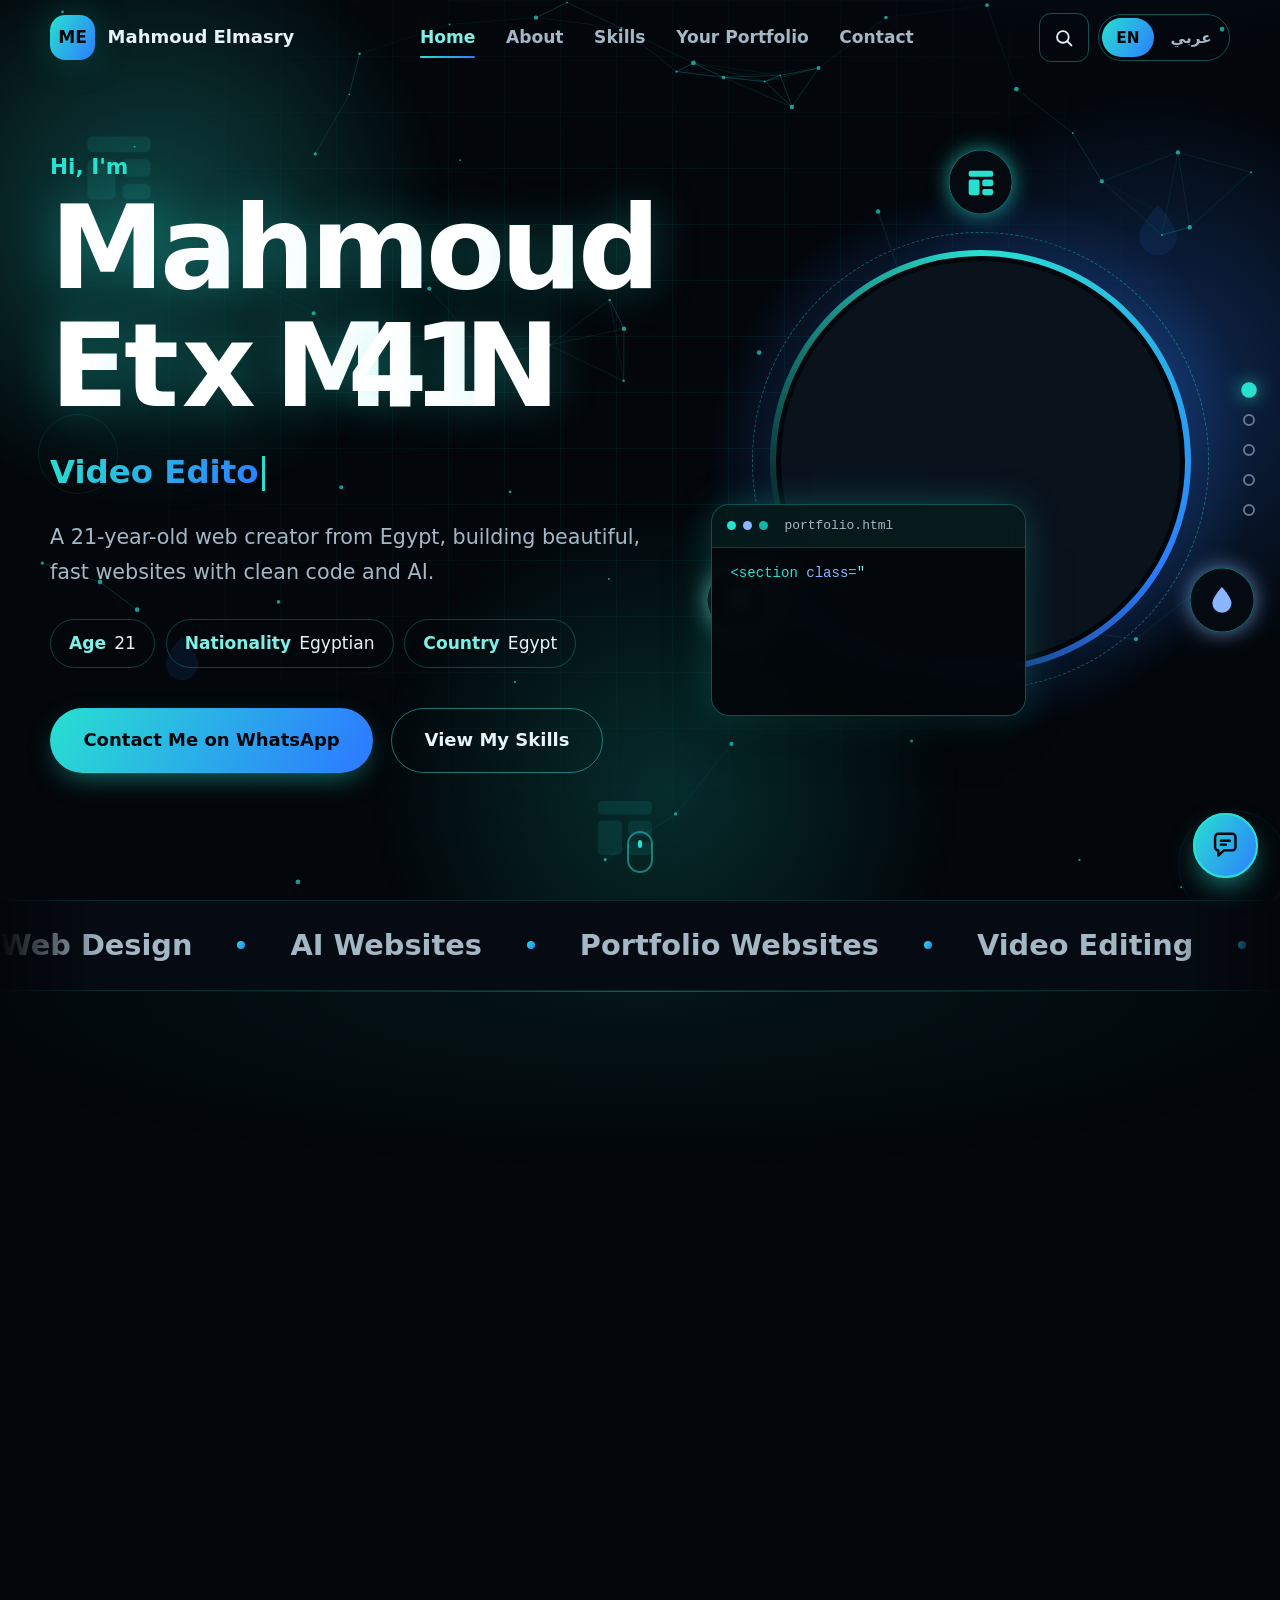
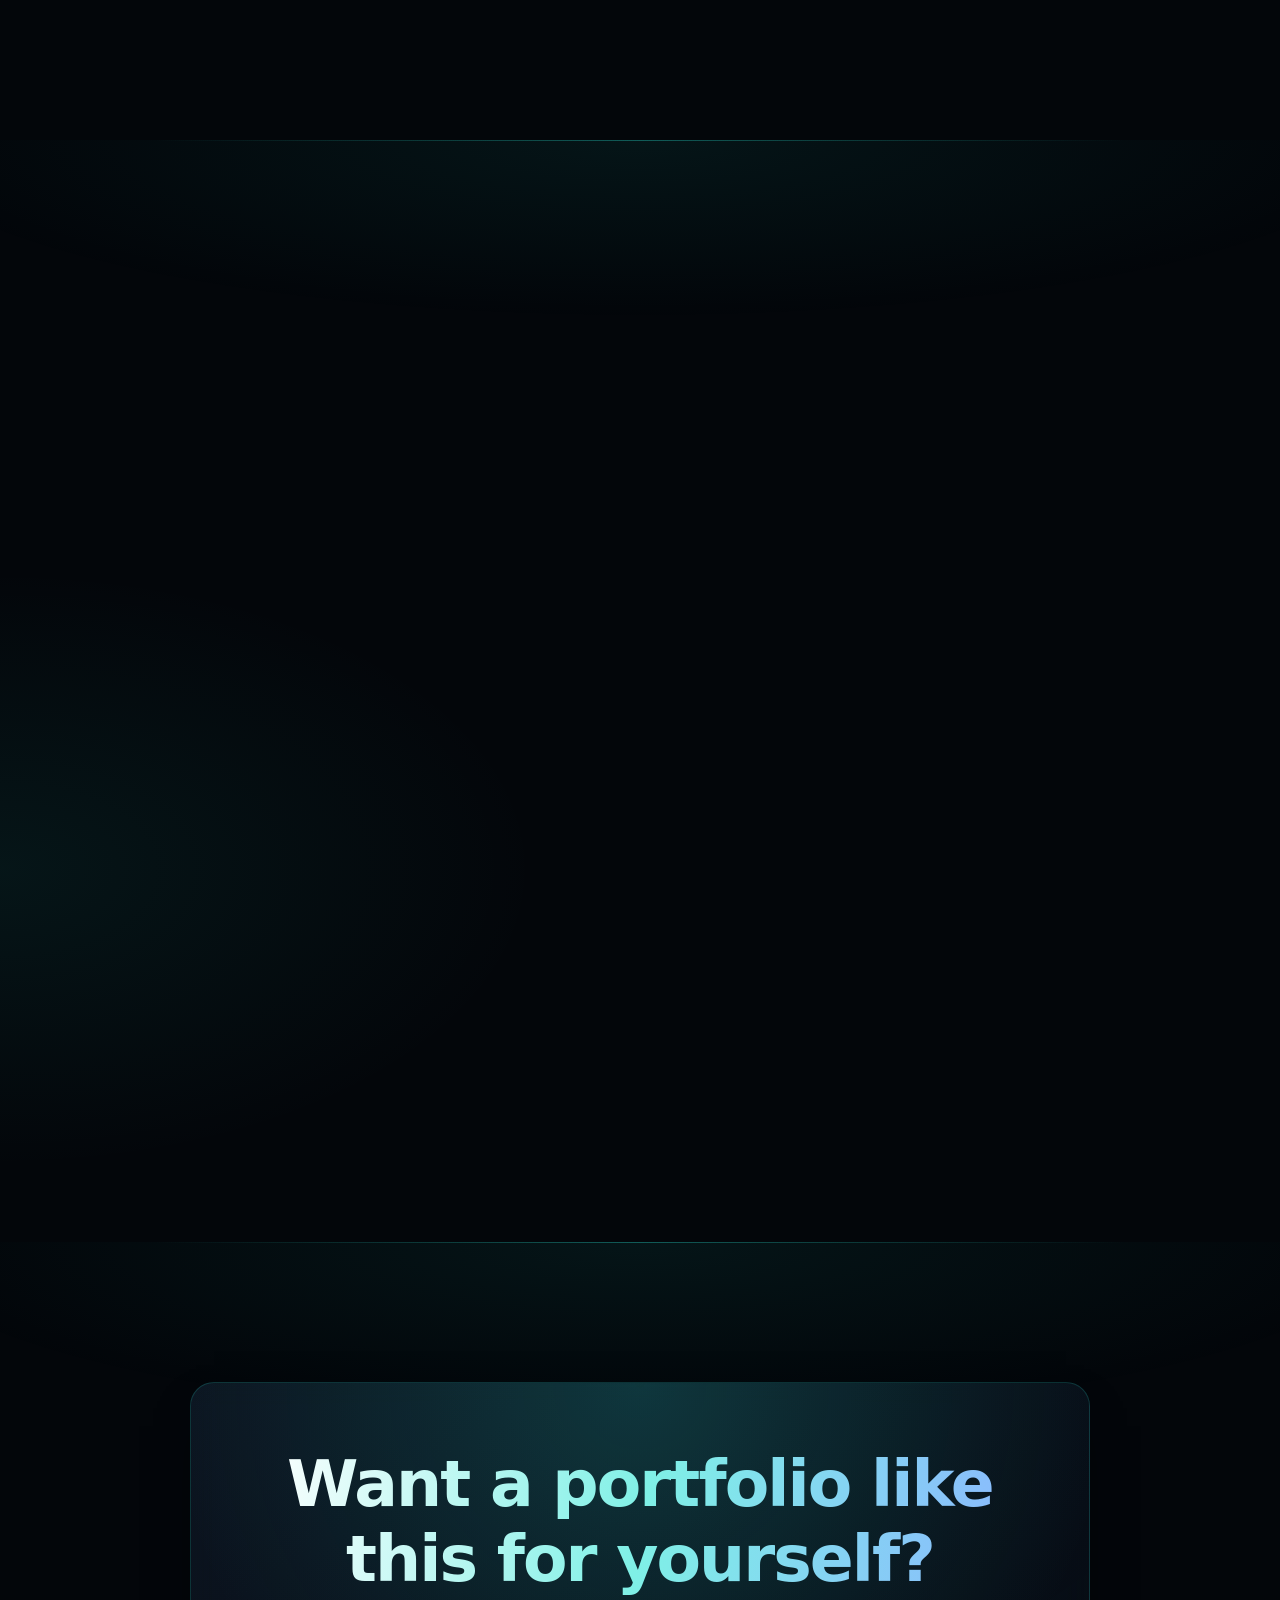
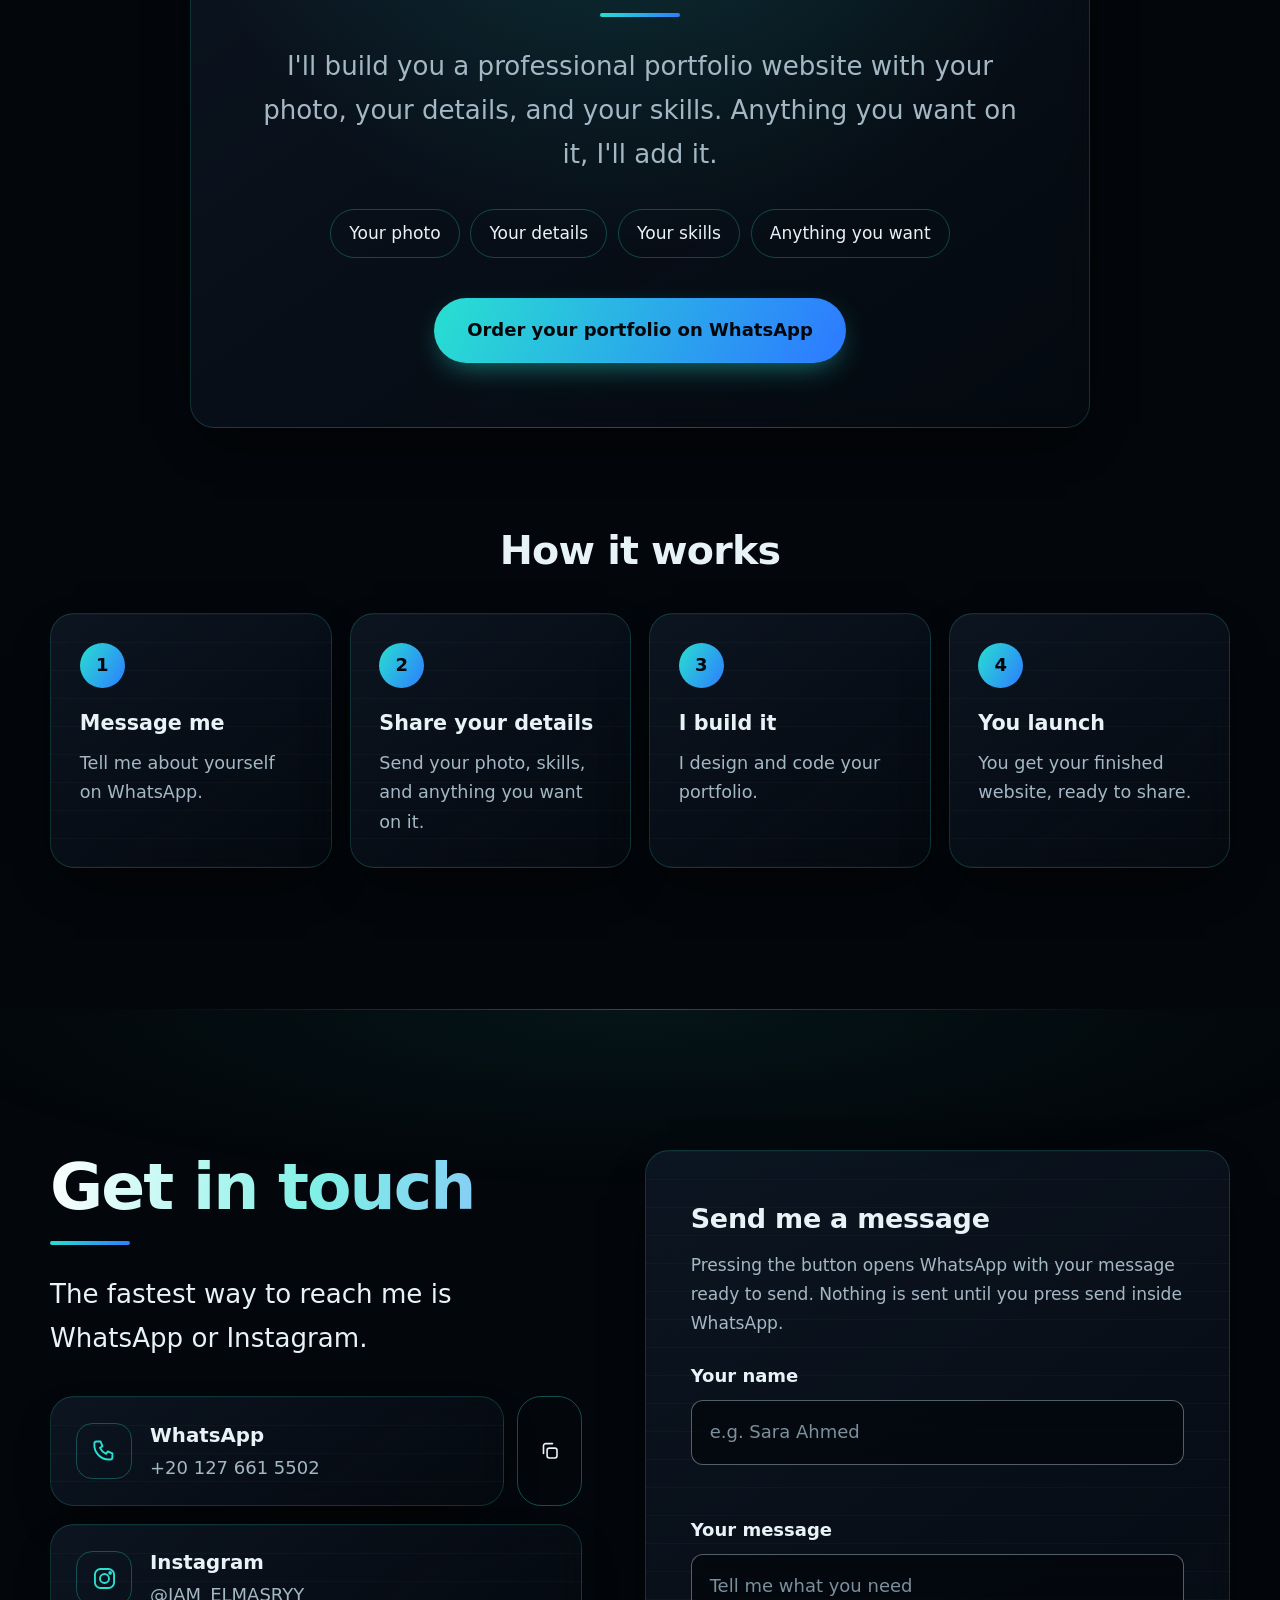
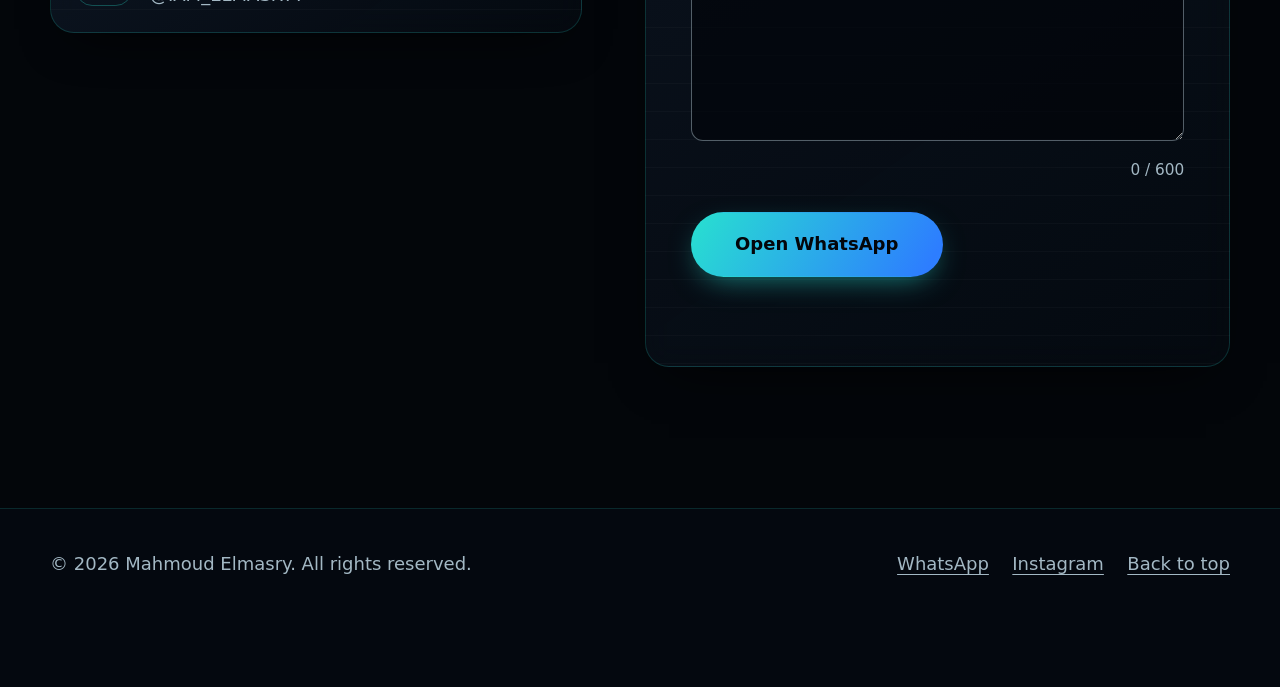
==== commit 4f4f42aa: "Update print statement from 'Hello' to 'Goodbye'" ====
--- a/index.html
+++ b/index.html
@@ -1,6 +1,9 @@
 <!DOCTYPE html>
 <html lang="en" dir="ltr">
 <head>
+
+<meta name="google-site-verification" content="onakbs1eyTqIEJh24VBj9fTU-MQ0Ikkr8mBkpAYSVaM" />
+  
   <!-- ============================================================
        HEAD: information for the browser and for link previews.
        Nothing here is shown on the page itself.
@@ -575,4 +578,4 @@
 
   <script src="script.js"></script>
 </body>
-</html>+</html>
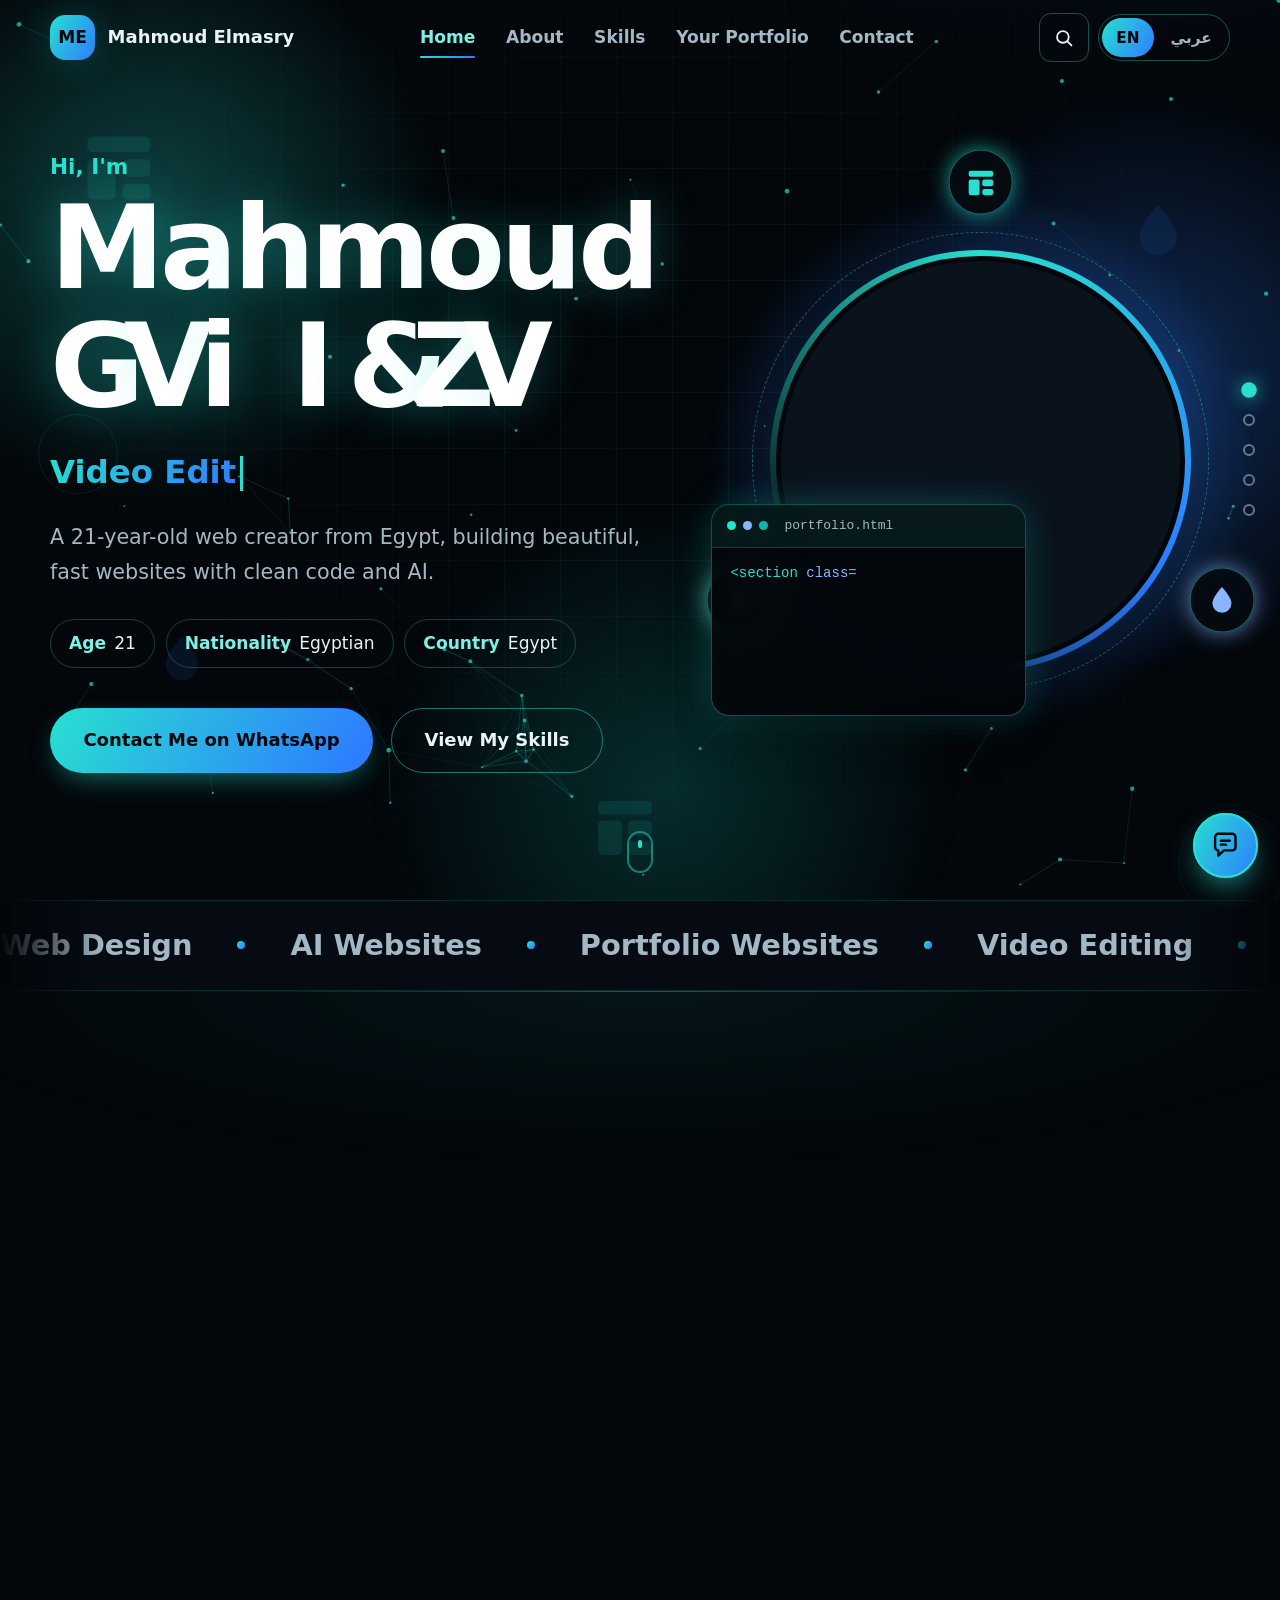
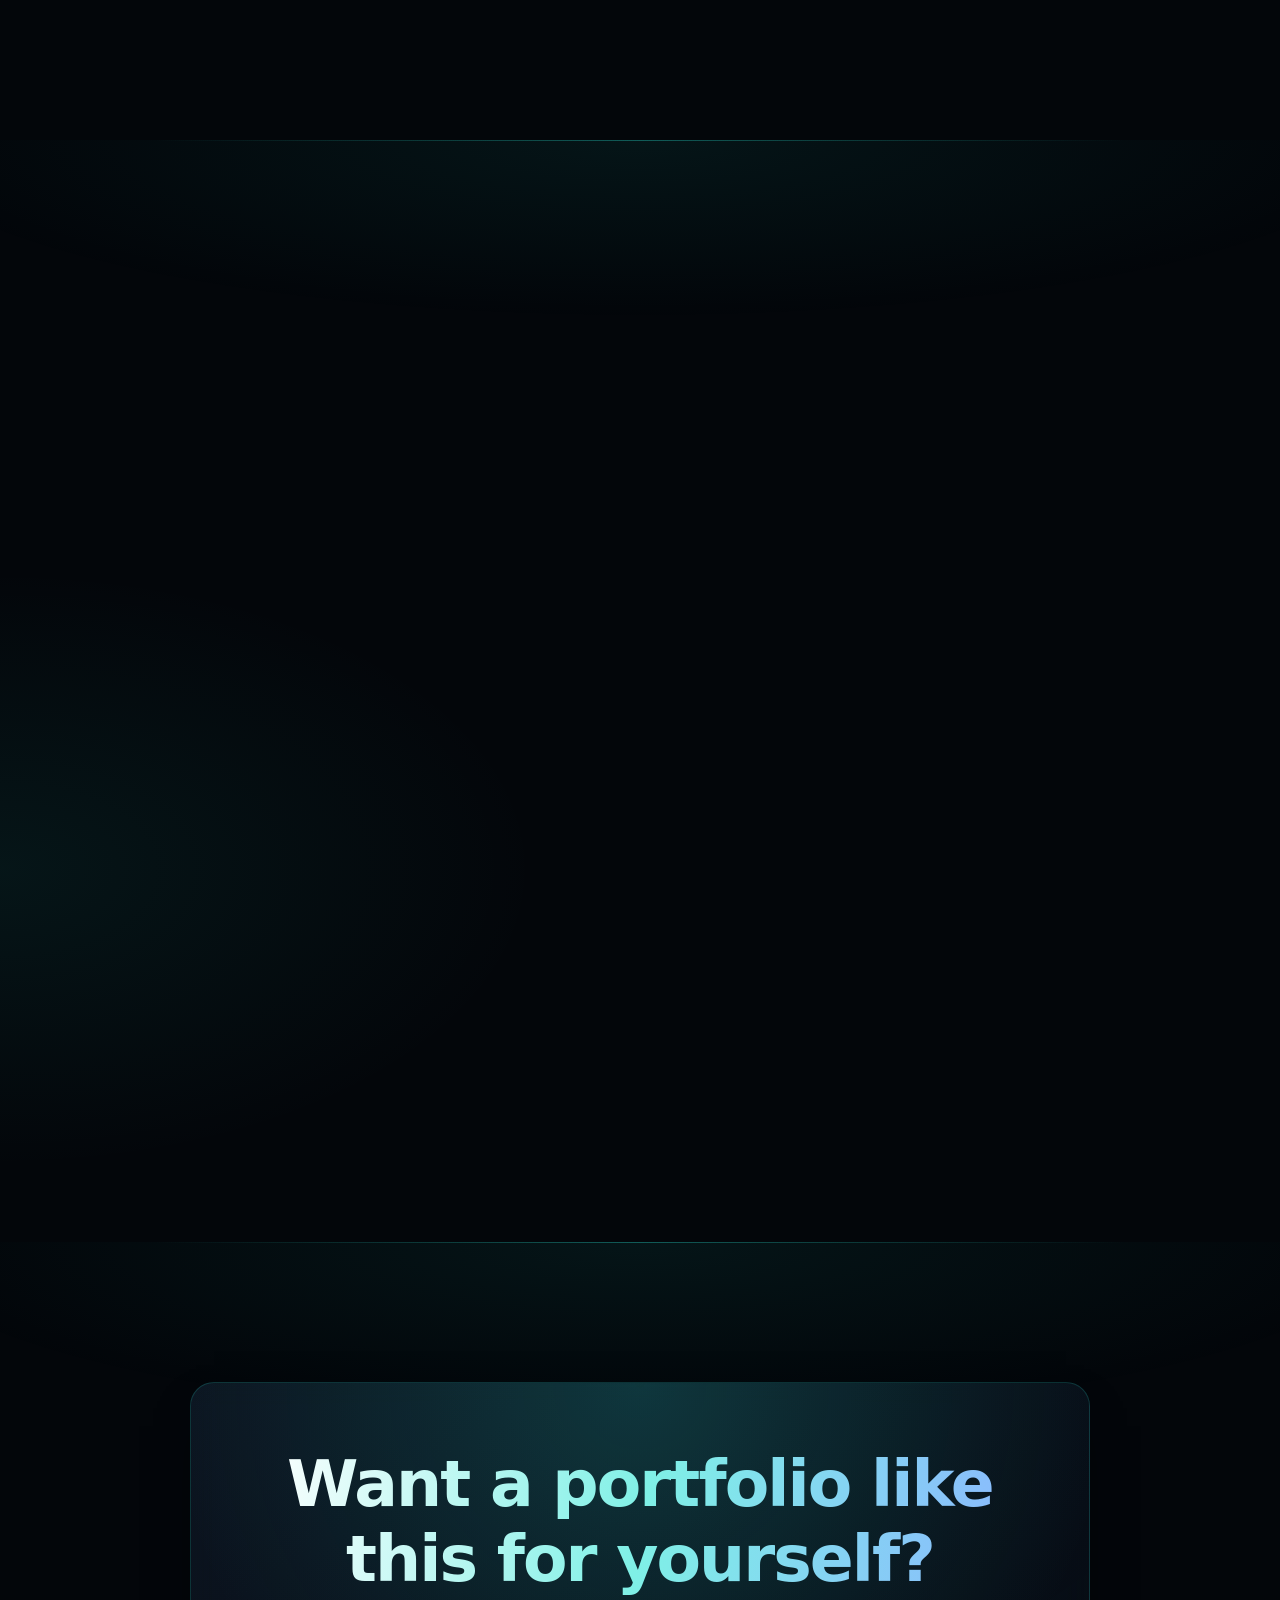
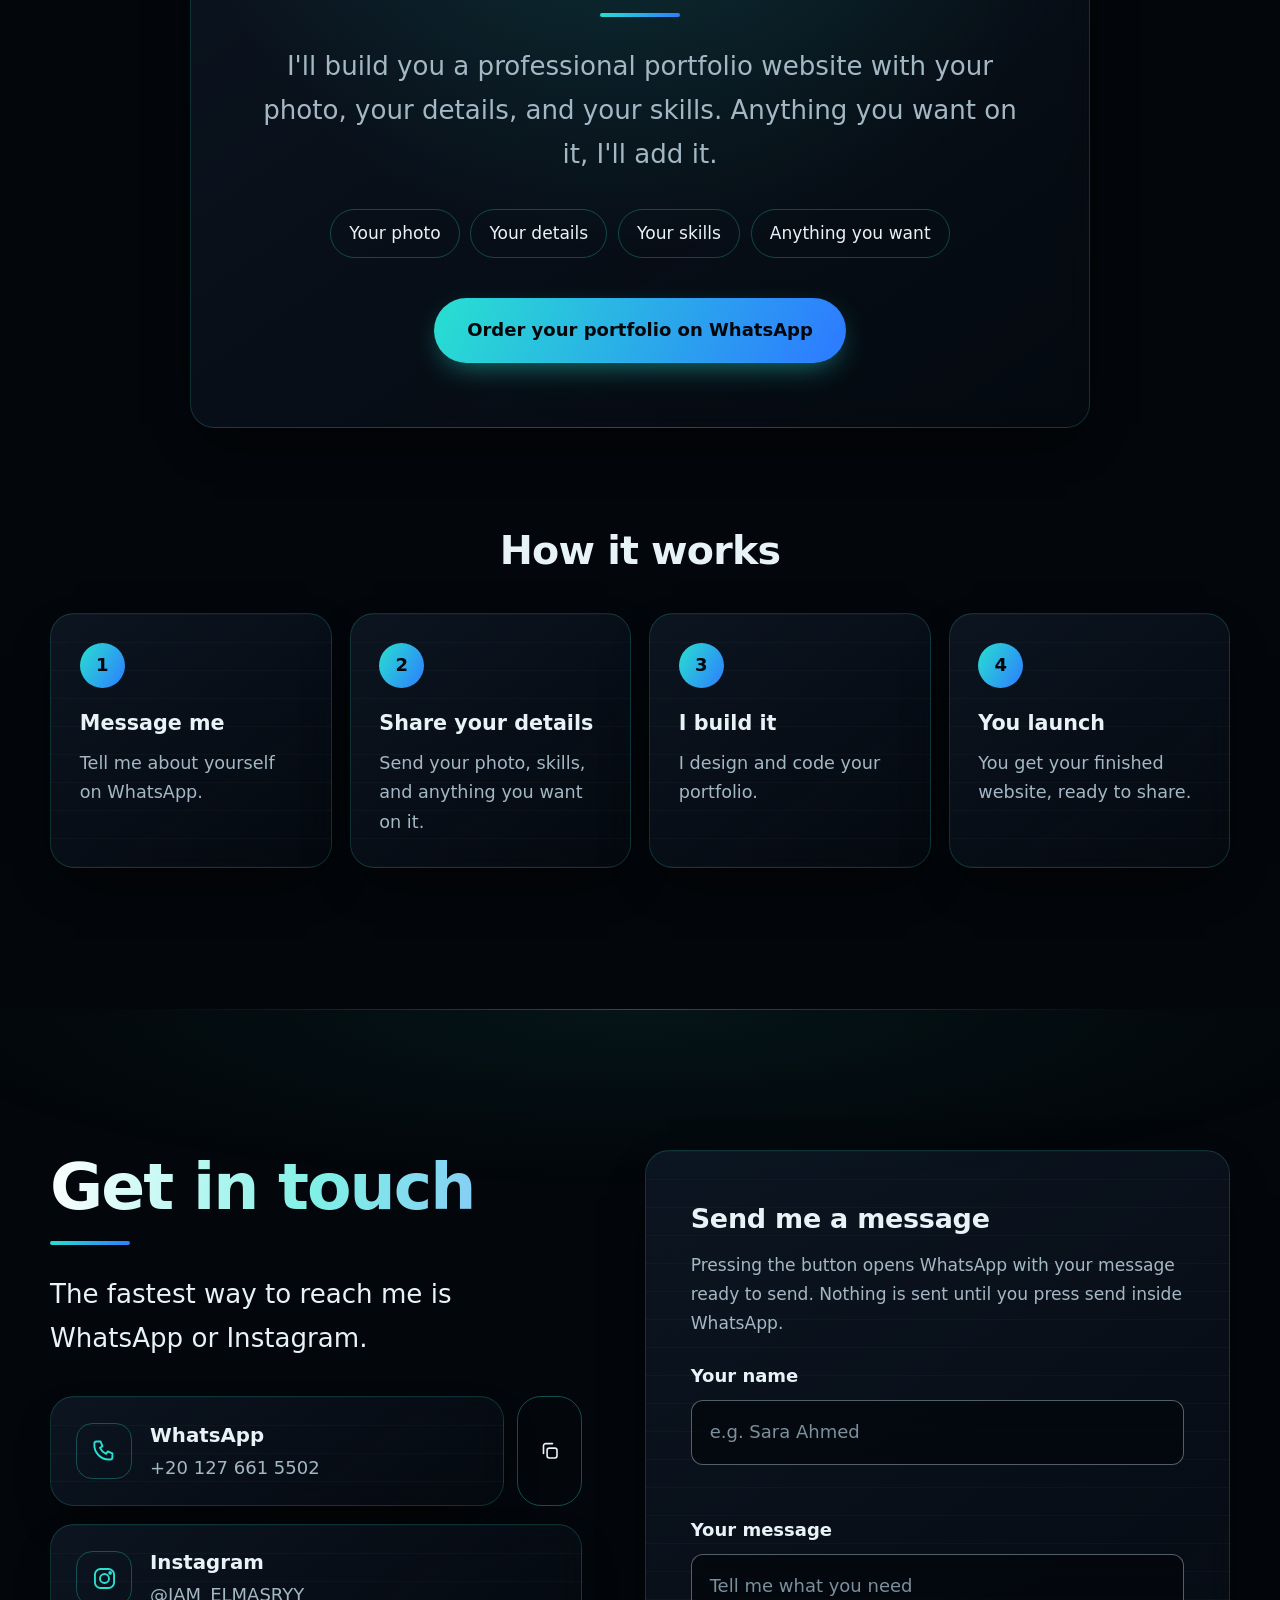
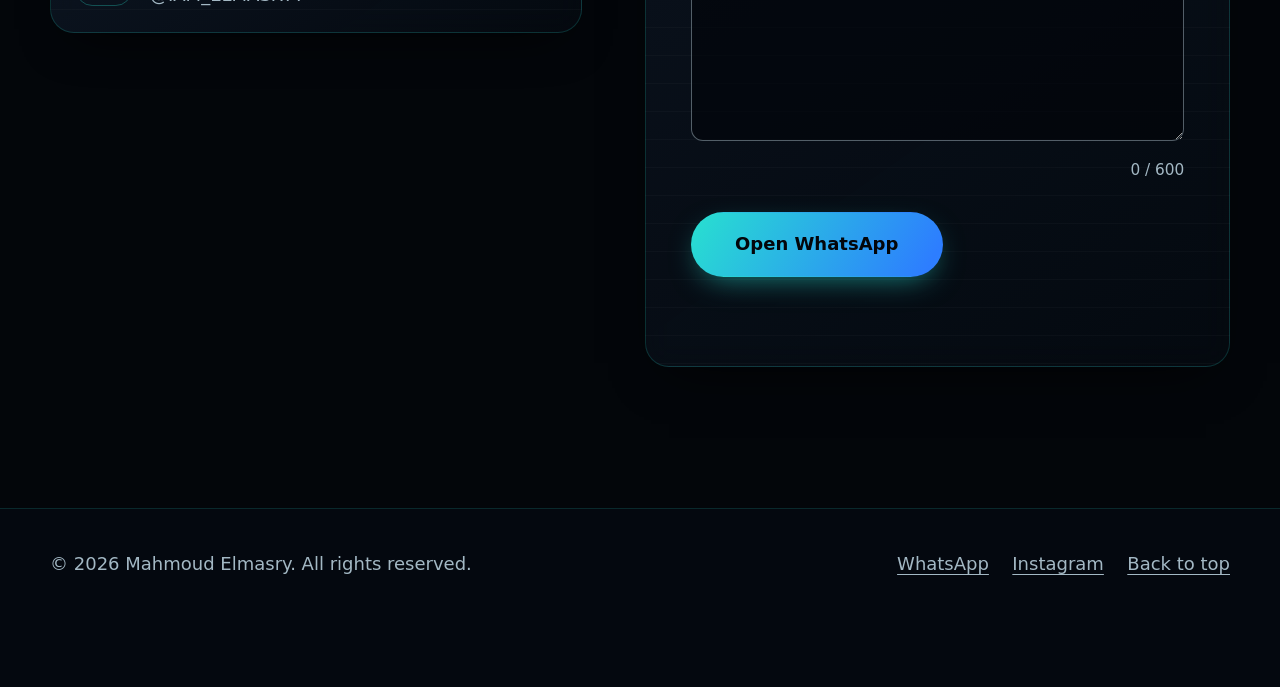
==== commit 3862be56: "Add files via upload" ====
--- a/index.html
+++ b/index.html
@@ -1,9 +1,12 @@
 <!DOCTYPE html>
 <html lang="en" dir="ltr">
+
+
+
 <head>
 
-<meta name="google-site-verification" content="onakbs1eyTqIEJh24VBj9fTU-MQ0Ikkr8mBkpAYSVaM" />
-  
+  <meta name="google-site-verification" content="onakbs1eyTqIEJh24VBj9fTU-MQ0Ikkr8mBkpAYSVaM" />
+
   <!-- ============================================================
        HEAD: information for the browser and for link previews.
        Nothing here is shown on the page itself.
@@ -578,4 +581,4 @@
 
   <script src="script.js"></script>
 </body>
-</html>
+</html>
